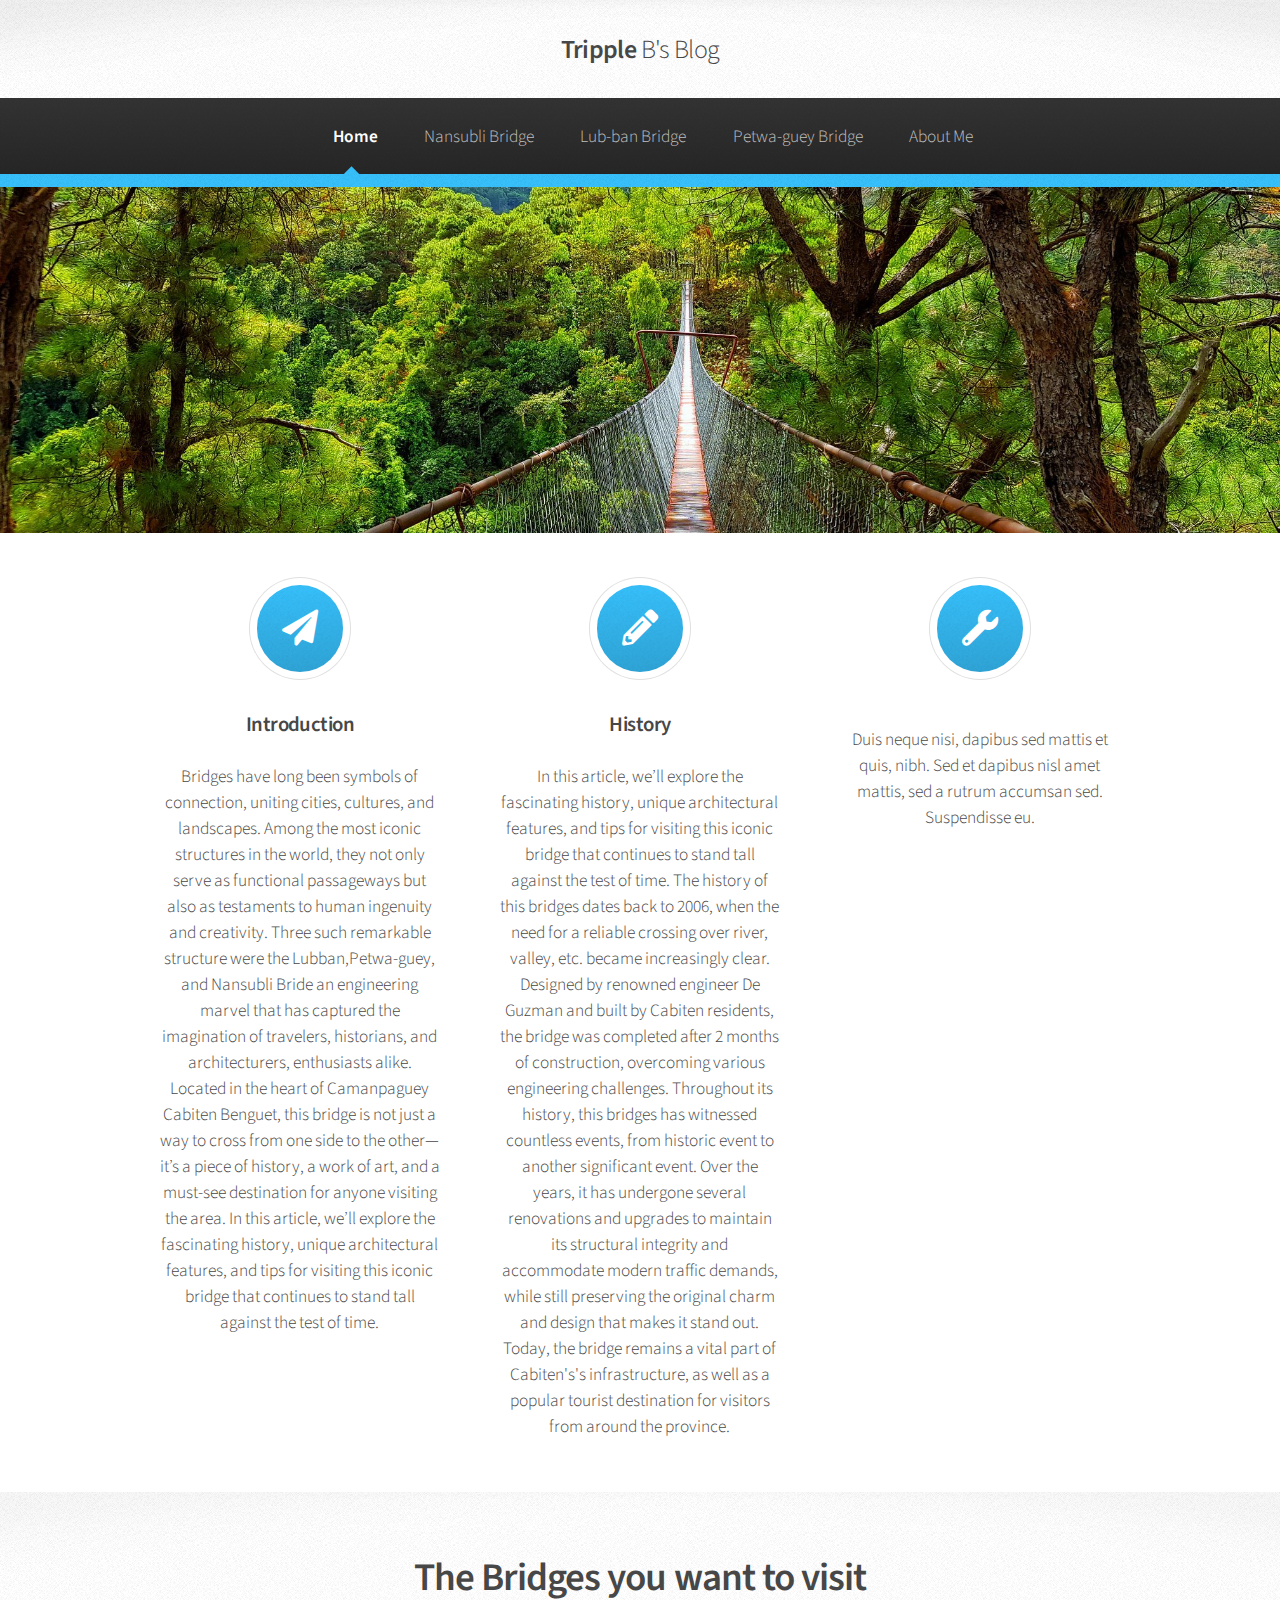
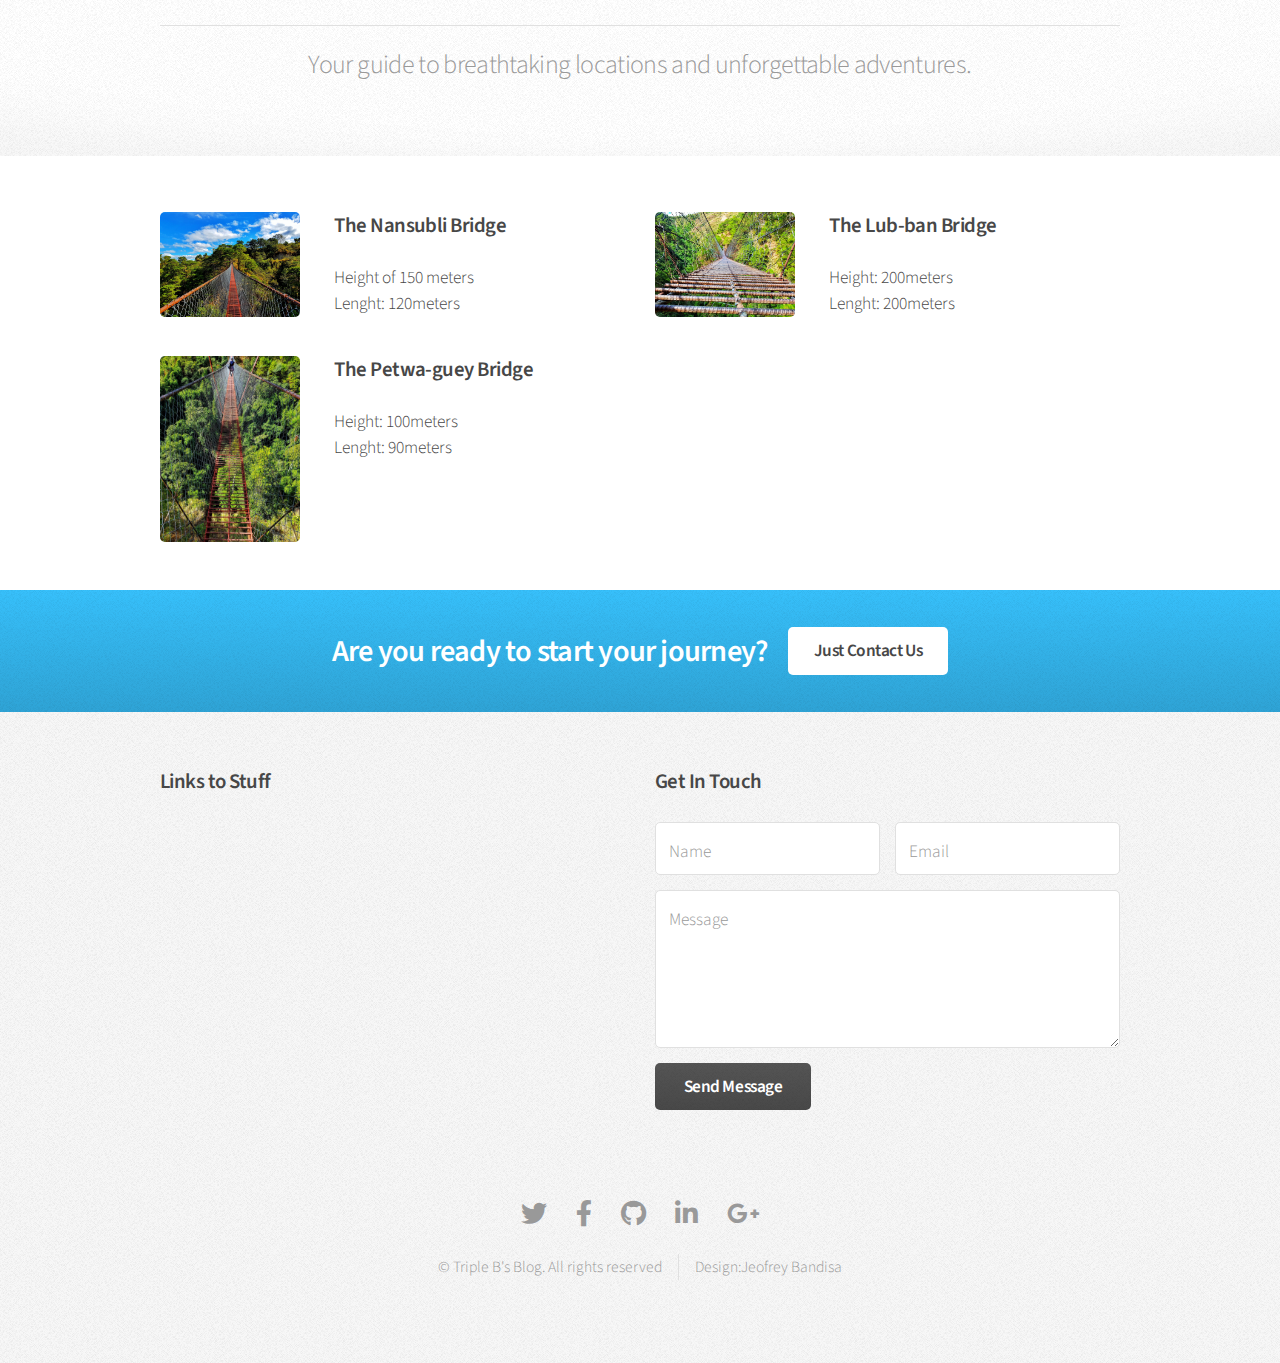
==== index.html @ b0887f1e "Add files via upload" ====
<!DOCTYPE HTML>
<!--
	Arcana by HTML5 UP
	html5up.net | @ajlkn
	Free for personal and commercial use under the CCA 3.0 license (html5up.net/license)
-->
<html>
	<head>
		<title>tripple b's blog</title>
		<meta charset="utf-8" />
		<meta name="viewport" content="width=device-width, initial-scale=1, user-scalable=no" />
		<link rel="stylesheet" href="assets/css/main.css" />
	</head>
	<body class="is-preload">
		<div id="page-wrapper">

			<!-- Header -->
				<div id="header">

					<!-- Logo -->
						<h1><a href="index.html" id="logo">Tripple <em>B's Blog</em></a></h1>

					<!-- Nav -->
						<nav id="nav">
							<ul>
								<li class="current"><a href="index.html">Home</a></li>
								<li><a href="left-sidebar.html">Nansubli Bridge</a></li>
								<li><a href="right-sidebar.html">Lub-ban Bridge</a></li>
								<li><a href="two-sidebar.html">Petwa-guey Bridge</a></li>
								<li><a href="no-sidebar.html">About Me</a></li>
							</ul>
						</nav>

				</div>

			<!-- Banner -->
				<section id="banner">
			
				</section>

			<!-- Highlights -->
				<section class="wrapper style1">
					<div class="container">
						<div class="row gtr-200">
							<section class="col-4 col-12-narrower">
								<div class="box highlight">
									<i class="icon solid major fa-paper-plane"></i>
									<h3>Introduction</h3>
									<p>Bridges have long been symbols of connection, uniting cities, cultures, and landscapes. Among the
										most iconic structures in the world, they not only serve as functional passageways but also as
										testaments to human ingenuity and creativity. Three such remarkable structure were the Lubban,Petwa-guey, and Nansubli Bride
										an engineering marvel that has captured the imagination of travelers, historians, and architecturers,
										enthusiasts alike. Located in the heart of Camanpaguey Cabiten Benguet, this bridge is not just a way to cross from one
										side to the other—it’s a piece of history, a work of art, and a must-see destination for anyone visiting
										the area. In this article, we’ll explore the fascinating history, unique architectural features, and tips for
										visiting this iconic bridge that continues to stand tall against the test of time.
									</p>
								</div>
							</section>
							<section class="col-4 col-12-narrower">
								<div class="box highlight">
									<i class="icon solid major fa-pencil-alt"></i>
									<h3>History</h3>
									<p>In this article, we’ll explore the fascinating history, unique architectural features, and tips for
										visiting this iconic bridge that continues to stand tall against the test of time.
										The history of this bridges dates back to 2006, when the need for a reliable crossing over
										river, valley, etc. became increasingly clear. Designed by renowned engineer De Guzman and built by
										Cabiten residents, the bridge was completed after 2 months of construction,
										overcoming various engineering challenges. 
										Throughout its history, this bridges  has witnessed countless events, from historic event to
										another significant event. Over the years, it has undergone several renovations and upgrades to
										maintain its structural integrity and accommodate modern traffic demands, while still preserving the
										original charm and design that makes it stand out. Today, the bridge remains a vital part of
										Cabiten's's infrastructure, as well as a popular tourist destination for visitors from around the province.
									</p>
								</div>
							</section>
							<section class="col-4 col-12-narrower">
								<div class="box highlight">
									<i class="icon solid major fa-wrench"></i>
									<h3></h3>
									<p>Duis neque nisi, dapibus sed mattis et quis, nibh. Sed et dapibus nisl amet mattis, sed a rutrum accumsan sed. Suspendisse eu.</p>
								</div>
							</section>
						</div>
					</div>
				</section>

			<!-- Gigantic Heading -->
				<section class="wrapper style2">
					<div class="container">
						<header class="major">
							<h2>The Bridges you want to visit</h2>
							<p>Your guide to breathtaking locations and unforgettable adventures.</p>
						</header>
					</div>
				</section>

			<!-- Posts -->
				<section class="wrapper style1">
					<div class="container">
						<div class="row">
							<section class="col-6 col-12-narrower">
								<div class="box post">
									<a href="left-sidebar.html" class="image left"><img src="images/coverphoto.jpg" alt="" /></a>
									<div class="inner">
										<h3>The Nansubli Bridge</h3>
										<p>Height of 150 meters<br>
										Lenght: 120meters</p>
									</div>
								</div>
							</section>
							<section class="col-6 col-12-narrower">
								<div class="box post">
									<a href="right-sidebar.html" class="image left"><img src="images/lubban-bridge.jpg" alt="" /></a>
									<div class="inner">
										<h3>The Lub-ban Bridge</h3>
										<p>Height: 200meters<br>
										Lenght: 200meters</p>
									</div>
								</div>
							</section>
						</div>
						<div class="row">
							<section class="col-6 col-12-narrower">
								<div class="box post">
									<a href="two-sidebar.html" class="image left"><img src="images/petwagey1.jpg" alt="" /></a>
									<div class="inner">
										<h3>The Petwa-guey Bridge</h3>
										<p>Height: 100meters<br>
										Lenght: 90meters</p>
									</div>
								</div>
							</section>
						</div>
					</div>
				</section>

			<!-- CTA -->
				<section id="cta" class="wrapper style3">
					<div class="container">
						<header>
							<h2>Are you ready to start your journey?</h2>
							<a href="#message" class="button">Just Contact Us</a>
						</header>
					</div>
				</section>

			<!-- Footer -->
				<div id="footer">
					<div class="container">
						<div class="row">
							<section class="col-3 col-6-narrower col-12-mobilep">
								<h3>Links to Stuff</h3>
								<ul class="links">
									<li><iframe width="560" height="315" src="https://www.youtube.com/embed/Fdois1EcvP8?s
										i=Bf1uiZ1-pl26dNOn" title="YouTube video player" frameborder="0" allow="accelerom
										eter; autoplay; clipboard-write; encrypted-media; gyroscope; picture-in-picture; 
										web-share" referrerpolicy="strict-origin-when-cross-origin" allowfullscreen></iframe></li>
								</ul>
							</section>
							<section class="col-3 col-6-narrower col-12-mobilep">
								

							</section>
							<section class="col-6 col-12-narrower">
								<h3>Get In Touch</h3>
								<form>
									<div class="row gtr-50">
										<div class="col-6 col-12-mobilep">
											<input type="text" name="name" id="name" placeholder="Name" />
										</div>
										<div class="col-6 col-12-mobilep">
											<input type="email" name="email" id="email" placeholder="Email" />
										</div>
										<div class="col-12">
											<textarea name="message" id="message" placeholder="Message" rows="5"></textarea>
										</div>
										<div class="col-12">
											<ul class="actions">
												<li><input type="submit" class="button alt" value="Send Message" /></li>
											</ul>
										</div>
									</div>
								</form>
							</section>
						</div>
					</div>

					<!-- Icons -->
						<ul class="icons">
							<li><a href="#" class="icon brands fa-twitter"><span class="label">Twitter</span></a></li>
							<li><a href="#" class="icon brands fa-facebook-f"><span class="label">Facebook</span></a></li>
							<li><a href="#" class="icon brands fa-github"><span class="label">GitHub</span></a></li>
							<li><a href="#" class="icon brands fa-linkedin-in"><span class="label">LinkedIn</span></a></li>
							<li><a href="#" class="icon brands fa-google-plus-g"><span class="label">Google+</span></a></li>
						</ul>

					<!-- Copyright -->
						<div class="copyright">
							<ul class="menu">
								<li>&copy; Triple B's Blog. All rights reserved</li><li>Design:Jeofrey Bandisa</a></li>
							</ul>
						</div>

				</div>

		</div>
	</body>
</html>
---- assets/css/main.css ----
@import url("fontawesome-all.min.css");
@import url("https://fonts.googleapis.com/css?family=Source+Sans+Pro:300,300italic,600,600italic");

/*
	Arcana by HTML5 UP
	html5up.net | @ajlkn
	Free for personal and commercial use under the CCA 3.0 license (html5up.net/license)
*/

html, body, div, span, applet, object,
iframe, h1, h2, h3, h4, h5, h6, p, blockquote,
pre, a, abbr, acronym, address, big, cite,
code, del, dfn, em, img, ins, kbd, q, s, samp,
small, strike, strong, sub, sup, tt, var, b,
u, i, center, dl, dt, dd, ol, ul, li, fieldset,
form, label, legend, table, caption, tbody,
tfoot, thead, tr, th, td, article, aside,
canvas, details, embed, figure, figcaption,
footer, header, hgroup, menu, nav, output, ruby,
section, summary, time, mark, audio, video {
	margin: 0;
	padding: 0;
	border: 0;
	font-size: 100%;
	font: inherit;
	vertical-align: baseline;}

article, aside, details, figcaption, figure,
footer, header, hgroup, menu, nav, section {
	display: block;}

body {
	line-height: 1;
}

ol, ul {
	list-style: none;
}

blockquote, q {
	quotes: none;
}

	blockquote:before, blockquote:after, q:before, q:after {
		content: '';
		content: none;
	}

table {
	border-collapse: collapse;
	border-spacing: 0;
}

body {
	-webkit-text-size-adjust: none;
}

mark {
	background-color: transparent;
	color: inherit;
}

input::-moz-focus-inner {
	border: 0;
	padding: 0;
}

input, select, textarea {
	-moz-appearance: none;
	-webkit-appearance: none;
	-ms-appearance: none;
	appearance: none;
}

/* Basic */

	html {
		box-sizing: border-box;
	}

	*, *:before, *:after {
		box-sizing: inherit;
	}

	body {
		background: #f7f7f7 url("images/bg01.png");
	}

		body.is-preload *, body.is-preload *:before, body.is-preload *:after {
			-moz-animation: none !important;
			-webkit-animation: none !important;
			-ms-animation: none !important;
			animation: none !important;
			-moz-transition: none !important;
			-webkit-transition: none !important;
			-ms-transition: none !important;
			transition: none !important;
		}

	body, input, select, textarea {
		color: #474747;
		font-family: 'Source Sans Pro', sans-serif;
		font-size: 16pt;
		font-weight: 300;
		line-height: 1.65em;
	}

	a {
		-moz-transition: color 0.2s ease-in-out, border-color 0.2s ease-in-out, opacity 0.2s ease-in-out;
		-webkit-transition: color 0.2s ease-in-out, border-color 0.2s ease-in-out, opacity 0.2s ease-in-out;
		-ms-transition: color 0.2s ease-in-out, border-color 0.2s ease-in-out, opacity 0.2s ease-in-out;
		transition: color 0.2s ease-in-out, border-color 0.2s ease-in-out, opacity 0.2s ease-in-out;
		color: #37c0fb;
		text-decoration: none;
		border-bottom: dotted 1px;
	}

		a:hover {
			color: #37c0fb;
			border-bottom-color: transparent;
		}

	strong, b {
		font-weight: 600;
	}

	em, i {
		font-style: italic;
	}

	p, ul, ol, dl, table, blockquote {
		margin: 0 0 2em 0;
	}

	h1, h2, h3, h4, h5, h6 {
		color: inherit;
		font-weight: 600;
		line-height: 1.75em;
		margin-bottom: 1em;
	}

		h1 a, h2 a, h3 a, h4 a, h5 a, h6 a {
			color: inherit;
			text-decoration: none;
		}

		h1 em, h2 em, h3 em, h4 em, h5 em, h6 em {
			font-style: normal;
			font-weight: 300;
		}

	h2 {
		font-size: 1.75em;
		letter-spacing: -0.025em;
	}

	h3 {
		font-size: 1.2em;
		letter-spacing: -0.025em;
	}

	sub {
		font-size: 0.8em;
		position: relative;
		top: 0.5em;
	}

	sup {
		font-size: 0.8em;
		position: relative;
		top: -0.5em;
	}

	hr {
		border-top: solid 1px #e0e0e0;
		border: 0;
		margin-bottom: 1.5em;
	}

	blockquote {
		border-left: solid 0.5em #e0e0e0;
		font-style: italic;
		padding: 1em 0 1em 2em;
	}

/* Container */

	.container {
		margin: 0 auto;
		max-width: 100%;
		width: 1400px;
	}

		@media screen and (max-width: 1680px) {

			.container {
				width: 1200px;
			}

		}

		@media screen and (max-width: 1280px) {

			.container {
				width: 960px;
			}

		}

		@media screen and (max-width: 980px) {

			.container {
				width: 95%;
			}

		}

		@media screen and (max-width: 840px) {

			.container {
				width: 95%;
			}

		}

		@media screen and (max-width: 736px) {

			.container {
				width: 90%;
			}

		}

		@media screen and (max-width: 480px) {

			.container {
				width: 100%;
			}

		}

/* Row */

	.row {
		display: flex;
		flex-wrap: wrap;
		box-sizing: border-box;
		align-items: stretch;
	}

		.row > * {
			box-sizing: border-box;
		}

		.row.gtr-uniform > * > :last-child {
			margin-bottom: 0;
		}

		.row.aln-left {
			justify-content: flex-start;
		}

		.row.aln-center {
			justify-content: center;
		}

		.row.aln-right {
			justify-content: flex-end;
		}

		.row.aln-top {
			align-items: flex-start;
		}

		.row.aln-middle {
			align-items: center;
		}

		.row.aln-bottom {
			align-items: flex-end;
		}

		.row > .imp {
			order: -1;
		}

		.row > .col-1 {
			width: 8.33333%;
		}

		.row > .off-1 {
			margin-left: 8.33333%;
		}

		.row > .col-2 {
			width: 16.66667%;
		}

		.row > .off-2 {
			margin-left: 16.66667%;
		}

		.row > .col-3 {
			width: 25%;
		}

		.row > .off-3 {
			margin-left: 25%;
		}

		.row > .col-4 {
			width: 33.33333%;
		}

		.row > .off-4 {
			margin-left: 33.33333%;
		}

		.row > .col-5 {
			width: 41.66667%;
		}

		.row > .off-5 {
			margin-left: 41.66667%;
		}

		.row > .col-6 {
			width: 50%;
		}

		.row > .off-6 {
			margin-left: 50%;
		}

		.row > .col-7 {
			width: 58.33333%;
		}

		.row > .off-7 {
			margin-left: 58.33333%;
		}

		.row > .col-8 {
			width: 66.66667%;
		}

		.row > .off-8 {
			margin-left: 66.66667%;
		}

		.row > .col-9 {
			width: 75%;
		}

		.row > .off-9 {
			margin-left: 75%;
		}

		.row > .col-10 {
			width: 83.33333%;
		}

		.row > .off-10 {
			margin-left: 83.33333%;
		}

		.row > .col-11 {
			width: 91.66667%;
		}

		.row > .off-11 {
			margin-left: 91.66667%;
		}

		.row > .col-12 {
			width: 100%;
		}

		.row > .off-12 {
			margin-left: 100%;
		}

		.row.gtr-0 {
			margin-top: 0px;
			margin-left: 0px;
		}

			.row.gtr-0 > * {
				padding: 0px 0 0 0px;
			}

			.row.gtr-0.gtr-uniform {
				margin-top: 0px;
			}

				.row.gtr-0.gtr-uniform > * {
					padding-top: 0px;
				}

		.row.gtr-25 {
			margin-top: -12.5px;
			margin-left: -12.5px;
		}

			.row.gtr-25 > * {
				padding: 12.5px 0 0 12.5px;
			}

			.row.gtr-25.gtr-uniform {
				margin-top: -12.5px;
			}

				.row.gtr-25.gtr-uniform > * {
					padding-top: 12.5px;
				}

		.row.gtr-50 {
			margin-top: -25px;
			margin-left: -25px;
		}

			.row.gtr-50 > * {
				padding: 25px 0 0 25px;
			}

			.row.gtr-50.gtr-uniform {
				margin-top: -25px;
			}

				.row.gtr-50.gtr-uniform > * {
					padding-top: 25px;
				}

		.row {
			margin-top: -50px;
			margin-left: -50px;
		}

			.row > * {
				padding: 50px 0 0 50px;
			}

			.row.gtr-uniform {
				margin-top: -50px;
			}

				.row.gtr-uniform > * {
					padding-top: 50px;
				}

		.row.gtr-150 {
			margin-top: -75px;
			margin-left: -75px;
		}

			.row.gtr-150 > * {
				padding: 75px 0 0 75px;
			}

			.row.gtr-150.gtr-uniform {
				margin-top: -75px;
			}

				.row.gtr-150.gtr-uniform > * {
					padding-top: 75px;
				}

		.row.gtr-200 {
			margin-top: -100px;
			margin-left: -100px;
		}

			.row.gtr-200 > * {
				padding: 100px 0 0 100px;
			}

			.row.gtr-200.gtr-uniform {
				margin-top: -100px;
			}

				.row.gtr-200.gtr-uniform > * {
					padding-top: 100px;
				}

		@media screen and (max-width: 1680px) {

			.row {
				display: flex;
				flex-wrap: wrap;
				box-sizing: border-box;
				align-items: stretch;
			}

				.row > * {
					box-sizing: border-box;
				}

				.row.gtr-uniform > * > :last-child {
					margin-bottom: 0;
				}

				.row.aln-left {
					justify-content: flex-start;
				}

				.row.aln-center {
					justify-content: center;
				}

				.row.aln-right {
					justify-content: flex-end;
				}

				.row.aln-top {
					align-items: flex-start;
				}

				.row.aln-middle {
					align-items: center;
				}

				.row.aln-bottom {
					align-items: flex-end;
				}

				.row > .imp-wide {
					order: -1;
				}

				.row > .col-1-wide {
					width: 8.33333%;
				}

				.row > .off-1-wide {
					margin-left: 8.33333%;
				}

				.row > .col-2-wide {
					width: 16.66667%;
				}

				.row > .off-2-wide {
					margin-left: 16.66667%;
				}

				.row > .col-3-wide {
					width: 25%;
				}

				.row > .off-3-wide {
					margin-left: 25%;
				}

				.row > .col-4-wide {
					width: 33.33333%;
				}

				.row > .off-4-wide {
					margin-left: 33.33333%;
				}

				.row > .col-5-wide {
					width: 41.66667%;
				}

				.row > .off-5-wide {
					margin-left: 41.66667%;
				}

				.row > .col-6-wide {
					width: 50%;
				}

				.row > .off-6-wide {
					margin-left: 50%;
				}

				.row > .col-7-wide {
					width: 58.33333%;
				}

				.row > .off-7-wide {
					margin-left: 58.33333%;
				}

				.row > .col-8-wide {
					width: 66.66667%;
				}

				.row > .off-8-wide {
					margin-left: 66.66667%;
				}

				.row > .col-9-wide {
					width: 75%;
				}

				.row > .off-9-wide {
					margin-left: 75%;
				}

				.row > .col-10-wide {
					width: 83.33333%;
				}

				.row > .off-10-wide {
					margin-left: 83.33333%;
				}

				.row > .col-11-wide {
					width: 91.66667%;
				}

				.row > .off-11-wide {
					margin-left: 91.66667%;
				}

				.row > .col-12-wide {
					width: 100%;
				}

				.row > .off-12-wide {
					margin-left: 100%;
				}

				.row.gtr-0 {
					margin-top: 0px;
					margin-left: 0px;
				}

					.row.gtr-0 > * {
						padding: 0px 0 0 0px;
					}

					.row.gtr-0.gtr-uniform {
						margin-top: 0px;
					}

						.row.gtr-0.gtr-uniform > * {
							padding-top: 0px;
						}

				.row.gtr-25 {
					margin-top: -10px;
					margin-left: -10px;
				}

					.row.gtr-25 > * {
						padding: 10px 0 0 10px;
					}

					.row.gtr-25.gtr-uniform {
						margin-top: -10px;
					}

						.row.gtr-25.gtr-uniform > * {
							padding-top: 10px;
						}

				.row.gtr-50 {
					margin-top: -20px;
					margin-left: -20px;
				}

					.row.gtr-50 > * {
						padding: 20px 0 0 20px;
					}

					.row.gtr-50.gtr-uniform {
						margin-top: -20px;
					}

						.row.gtr-50.gtr-uniform > * {
							padding-top: 20px;
						}

				.row {
					margin-top: -40px;
					margin-left: -40px;
				}

					.row > * {
						padding: 40px 0 0 40px;
					}

					.row.gtr-uniform {
						margin-top: -40px;
					}

						.row.gtr-uniform > * {
							padding-top: 40px;
						}

				.row.gtr-150 {
					margin-top: -60px;
					margin-left: -60px;
				}

					.row.gtr-150 > * {
						padding: 60px 0 0 60px;
					}

					.row.gtr-150.gtr-uniform {
						margin-top: -60px;
					}

						.row.gtr-150.gtr-uniform > * {
							padding-top: 60px;
						}

				.row.gtr-200 {
					margin-top: -80px;
					margin-left: -80px;
				}

					.row.gtr-200 > * {
						padding: 80px 0 0 80px;
					}

					.row.gtr-200.gtr-uniform {
						margin-top: -80px;
					}

						.row.gtr-200.gtr-uniform > * {
							padding-top: 80px;
						}

		}

		@media screen and (max-width: 1280px) {

			.row {
				display: flex;
				flex-wrap: wrap;
				box-sizing: border-box;
				align-items: stretch;
			}

				.row > * {
					box-sizing: border-box;
				}

				.row.gtr-uniform > * > :last-child {
					margin-bottom: 0;
				}

				.row.aln-left {
					justify-content: flex-start;
				}

				.row.aln-center {
					justify-content: center;
				}

				.row.aln-right {
					justify-content: flex-end;
				}

				.row.aln-top {
					align-items: flex-start;
				}

				.row.aln-middle {
					align-items: center;
				}

				.row.aln-bottom {
					align-items: flex-end;
				}

				.row > .imp-normal {
					order: -1;
				}

				.row > .col-1-normal {
					width: 8.33333%;
				}

				.row > .off-1-normal {
					margin-left: 8.33333%;
				}

				.row > .col-2-normal {
					width: 16.66667%;
				}

				.row > .off-2-normal {
					margin-left: 16.66667%;
				}

				.row > .col-3-normal {
					width: 25%;
				}

				.row > .off-3-normal {
					margin-left: 25%;
				}

				.row > .col-4-normal {
					width: 33.33333%;
				}

				.row > .off-4-normal {
					margin-left: 33.33333%;
				}

				.row > .col-5-normal {
					width: 41.66667%;
				}

				.row > .off-5-normal {
					margin-left: 41.66667%;
				}

				.row > .col-6-normal {
					width: 50%;
				}

				.row > .off-6-normal {
					margin-left: 50%;
				}

				.row > .col-7-normal {
					width: 58.33333%;
				}

				.row > .off-7-normal {
					margin-left: 58.33333%;
				}

				.row > .col-8-normal {
					width: 66.66667%;
				}

				.row > .off-8-normal {
					margin-left: 66.66667%;
				}

				.row > .col-9-normal {
					width: 75%;
				}

				.row > .off-9-normal {
					margin-left: 75%;
				}

				.row > .col-10-normal {
					width: 83.33333%;
				}

				.row > .off-10-normal {
					margin-left: 83.33333%;
				}

				.row > .col-11-normal {
					width: 91.66667%;
				}

				.row > .off-11-normal {
					margin-left: 91.66667%;
				}

				.row > .col-12-normal {
					width: 100%;
				}

				.row > .off-12-normal {
					margin-left: 100%;
				}

				.row.gtr-0 {
					margin-top: 0px;
					margin-left: 0px;
				}

					.row.gtr-0 > * {
						padding: 0px 0 0 0px;
					}

					.row.gtr-0.gtr-uniform {
						margin-top: 0px;
					}

						.row.gtr-0.gtr-uniform > * {
							padding-top: 0px;
						}

				.row.gtr-25 {
					margin-top: -7.5px;
					margin-left: -7.5px;
				}

					.row.gtr-25 > * {
						padding: 7.5px 0 0 7.5px;
					}

					.row.gtr-25.gtr-uniform {
						margin-top: -7.5px;
					}

						.row.gtr-25.gtr-uniform > * {
							padding-top: 7.5px;
						}

				.row.gtr-50 {
					margin-top: -15px;
					margin-left: -15px;
				}

					.row.gtr-50 > * {
						padding: 15px 0 0 15px;
					}

					.row.gtr-50.gtr-uniform {
						margin-top: -15px;
					}

						.row.gtr-50.gtr-uniform > * {
							padding-top: 15px;
						}

				.row {
					margin-top: -30px;
					margin-left: -30px;
				}

					.row > * {
						padding: 30px 0 0 30px;
					}

					.row.gtr-uniform {
						margin-top: -30px;
					}

						.row.gtr-uniform > * {
							padding-top: 30px;
						}

				.row.gtr-150 {
					margin-top: -45px;
					margin-left: -45px;
				}

					.row.gtr-150 > * {
						padding: 45px 0 0 45px;
					}

					.row.gtr-150.gtr-uniform {
						margin-top: -45px;
					}

						.row.gtr-150.gtr-uniform > * {
							padding-top: 45px;
						}

				.row.gtr-200 {
					margin-top: -60px;
					margin-left: -60px;
				}

					.row.gtr-200 > * {
						padding: 60px 0 0 60px;
					}

					.row.gtr-200.gtr-uniform {
						margin-top: -60px;
					}

						.row.gtr-200.gtr-uniform > * {
							padding-top: 60px;
						}

		}

		@media screen and (max-width: 980px) {

			.row {
				display: flex;
				flex-wrap: wrap;
				box-sizing: border-box;
				align-items: stretch;
			}

				.row > * {
					box-sizing: border-box;
				}

				.row.gtr-uniform > * > :last-child {
					margin-bottom: 0;
				}

				.row.aln-left {
					justify-content: flex-start;
				}

				.row.aln-center {
					justify-content: center;
				}

				.row.aln-right {
					justify-content: flex-end;
				}

				.row.aln-top {
					align-items: flex-start;
				}

				.row.aln-middle {
					align-items: center;
				}

				.row.aln-bottom {
					align-items: flex-end;
				}

				.row > .imp-narrow {
					order: -1;
				}

				.row > .col-1-narrow {
					width: 8.33333%;
				}

				.row > .off-1-narrow {
					margin-left: 8.33333%;
				}

				.row > .col-2-narrow {
					width: 16.66667%;
				}

				.row > .off-2-narrow {
					margin-left: 16.66667%;
				}

				.row > .col-3-narrow {
					width: 25%;
				}

				.row > .off-3-narrow {
					margin-left: 25%;
				}

				.row > .col-4-narrow {
					width: 33.33333%;
				}

				.row > .off-4-narrow {
					margin-left: 33.33333%;
				}

				.row > .col-5-narrow {
					width: 41.66667%;
				}

				.row > .off-5-narrow {
					margin-left: 41.66667%;
				}

				.row > .col-6-narrow {
					width: 50%;
				}

				.row > .off-6-narrow {
					margin-left: 50%;
				}

				.row > .col-7-narrow {
					width: 58.33333%;
				}

				.row > .off-7-narrow {
					margin-left: 58.33333%;
				}

				.row > .col-8-narrow {
					width: 66.66667%;
				}

				.row > .off-8-narrow {
					margin-left: 66.66667%;
				}

				.row > .col-9-narrow {
					width: 75%;
				}

				.row > .off-9-narrow {
					margin-left: 75%;
				}

				.row > .col-10-narrow {
					width: 83.33333%;
				}

				.row > .off-10-narrow {
					margin-left: 83.33333%;
				}

				.row > .col-11-narrow {
					width: 91.66667%;
				}

				.row > .off-11-narrow {
					margin-left: 91.66667%;
				}

				.row > .col-12-narrow {
					width: 100%;
				}

				.row > .off-12-narrow {
					margin-left: 100%;
				}

				.row.gtr-0 {
					margin-top: 0px;
					margin-left: 0px;
				}

					.row.gtr-0 > * {
						padding: 0px 0 0 0px;
					}

					.row.gtr-0.gtr-uniform {
						margin-top: 0px;
					}

						.row.gtr-0.gtr-uniform > * {
							padding-top: 0px;
						}

				.row.gtr-25 {
					margin-top: -7.5px;
					margin-left: -7.5px;
				}

					.row.gtr-25 > * {
						padding: 7.5px 0 0 7.5px;
					}

					.row.gtr-25.gtr-uniform {
						margin-top: -7.5px;
					}

						.row.gtr-25.gtr-uniform > * {
							padding-top: 7.5px;
						}

				.row.gtr-50 {
					margin-top: -15px;
					margin-left: -15px;
				}

					.row.gtr-50 > * {
						padding: 15px 0 0 15px;
					}

					.row.gtr-50.gtr-uniform {
						margin-top: -15px;
					}

						.row.gtr-50.gtr-uniform > * {
							padding-top: 15px;
						}

				.row {
					margin-top: -30px;
					margin-left: -30px;
				}

					.row > * {
						padding: 30px 0 0 30px;
					}

					.row.gtr-uniform {
						margin-top: -30px;
					}

						.row.gtr-uniform > * {
							padding-top: 30px;
						}

				.row.gtr-150 {
					margin-top: -45px;
					margin-left: -45px;
				}

					.row.gtr-150 > * {
						padding: 45px 0 0 45px;
					}

					.row.gtr-150.gtr-uniform {
						margin-top: -45px;
					}

						.row.gtr-150.gtr-uniform > * {
							padding-top: 45px;
						}

				.row.gtr-200 {
					margin-top: -60px;
					margin-left: -60px;
				}

					.row.gtr-200 > * {
						padding: 60px 0 0 60px;
					}

					.row.gtr-200.gtr-uniform {
						margin-top: -60px;
					}

						.row.gtr-200.gtr-uniform > * {
							padding-top: 60px;
						}

		}

		@media screen and (max-width: 840px) {

			.row {
				display: flex;
				flex-wrap: wrap;
				box-sizing: border-box;
				align-items: stretch;
			}

				.row > * {
					box-sizing: border-box;
				}

				.row.gtr-uniform > * > :last-child {
					margin-bottom: 0;
				}

				.row.aln-left {
					justify-content: flex-start;
				}

				.row.aln-center {
					justify-content: center;
				}

				.row.aln-right {
					justify-content: flex-end;
				}

				.row.aln-top {
					align-items: flex-start;
				}

				.row.aln-middle {
					align-items: center;
				}

				.row.aln-bottom {
					align-items: flex-end;
				}

				.row > .imp-narrower {
					order: -1;
				}

				.row > .col-1-narrower {
					width: 8.33333%;
				}

				.row > .off-1-narrower {
					margin-left: 8.33333%;
				}

				.row > .col-2-narrower {
					width: 16.66667%;
				}

				.row > .off-2-narrower {
					margin-left: 16.66667%;
				}

				.row > .col-3-narrower {
					width: 25%;
				}

				.row > .off-3-narrower {
					margin-left: 25%;
				}

				.row > .col-4-narrower {
					width: 33.33333%;
				}

				.row > .off-4-narrower {
					margin-left: 33.33333%;
				}

				.row > .col-5-narrower {
					width: 41.66667%;
				}

				.row > .off-5-narrower {
					margin-left: 41.66667%;
				}

				.row > .col-6-narrower {
					width: 50%;
				}

				.row > .off-6-narrower {
					margin-left: 50%;
				}

				.row > .col-7-narrower {
					width: 58.33333%;
				}

				.row > .off-7-narrower {
					margin-left: 58.33333%;
				}

				.row > .col-8-narrower {
					width: 66.66667%;
				}

				.row > .off-8-narrower {
					margin-left: 66.66667%;
				}

				.row > .col-9-narrower {
					width: 75%;
				}

				.row > .off-9-narrower {
					margin-left: 75%;
				}

				.row > .col-10-narrower {
					width: 83.33333%;
				}

				.row > .off-10-narrower {
					margin-left: 83.33333%;
				}

				.row > .col-11-narrower {
					width: 91.66667%;
				}

				.row > .off-11-narrower {
					margin-left: 91.66667%;
				}

				.row > .col-12-narrower {
					width: 100%;
				}

				.row > .off-12-narrower {
					margin-left: 100%;
				}

				.row.gtr-0 {
					margin-top: 0px;
					margin-left: 0px;
				}

					.row.gtr-0 > * {
						padding: 0px 0 0 0px;
					}

					.row.gtr-0.gtr-uniform {
						margin-top: 0px;
					}

						.row.gtr-0.gtr-uniform > * {
							padding-top: 0px;
						}

				.row.gtr-25 {
					margin-top: -7.5px;
					margin-left: -7.5px;
				}

					.row.gtr-25 > * {
						padding: 7.5px 0 0 7.5px;
					}

					.row.gtr-25.gtr-uniform {
						margin-top: -7.5px;
					}

						.row.gtr-25.gtr-uniform > * {
							padding-top: 7.5px;
						}

				.row.gtr-50 {
					margin-top: -15px;
					margin-left: -15px;
				}

					.row.gtr-50 > * {
						padding: 15px 0 0 15px;
					}

					.row.gtr-50.gtr-uniform {
						margin-top: -15px;
					}

						.row.gtr-50.gtr-uniform > * {
							padding-top: 15px;
						}

				.row {
					margin-top: -30px;
					margin-left: -30px;
				}

					.row > * {
						padding: 30px 0 0 30px;
					}

					.row.gtr-uniform {
						margin-top: -30px;
					}

						.row.gtr-uniform > * {
							padding-top: 30px;
						}

				.row.gtr-150 {
					margin-top: -45px;
					margin-left: -45px;
				}

					.row.gtr-150 > * {
						padding: 45px 0 0 45px;
					}

					.row.gtr-150.gtr-uniform {
						margin-top: -45px;
					}

						.row.gtr-150.gtr-uniform > * {
							padding-top: 45px;
						}

				.row.gtr-200 {
					margin-top: -60px;
					margin-left: -60px;
				}

					.row.gtr-200 > * {
						padding: 60px 0 0 60px;
					}

					.row.gtr-200.gtr-uniform {
						margin-top: -60px;
					}

						.row.gtr-200.gtr-uniform > * {
							padding-top: 60px;
						}

		}

		@media screen and (max-width: 736px) {

			.row {
				display: flex;
				flex-wrap: wrap;
				box-sizing: border-box;
				align-items: stretch;
			}

				.row > * {
					box-sizing: border-box;
				}

				.row.gtr-uniform > * > :last-child {
					margin-bottom: 0;
				}

				.row.aln-left {
					justify-content: flex-start;
				}

				.row.aln-center {
					justify-content: center;
				}

				.row.aln-right {
					justify-content: flex-end;
				}

				.row.aln-top {
					align-items: flex-start;
				}

				.row.aln-middle {
					align-items: center;
				}

				.row.aln-bottom {
					align-items: flex-end;
				}

				.row > .imp-mobile {
					order: -1;
				}

				.row > .col-1-mobile {
					width: 8.33333%;
				}

				.row > .off-1-mobile {
					margin-left: 8.33333%;
				}

				.row > .col-2-mobile {
					width: 16.66667%;
				}

				.row > .off-2-mobile {
					margin-left: 16.66667%;
				}

				.row > .col-3-mobile {
					width: 25%;
				}

				.row > .off-3-mobile {
					margin-left: 25%;
				}

				.row > .col-4-mobile {
					width: 33.33333%;
				}

				.row > .off-4-mobile {
					margin-left: 33.33333%;
				}

				.row > .col-5-mobile {
					width: 41.66667%;
				}

				.row > .off-5-mobile {
					margin-left: 41.66667%;
				}

				.row > .col-6-mobile {
					width: 50%;
				}

				.row > .off-6-mobile {
					margin-left: 50%;
				}

				.row > .col-7-mobile {
					width: 58.33333%;
				}

				.row > .off-7-mobile {
					margin-left: 58.33333%;
				}

				.row > .col-8-mobile {
					width: 66.66667%;
				}

				.row > .off-8-mobile {
					margin-left: 66.66667%;
				}

				.row > .col-9-mobile {
					width: 75%;
				}

				.row > .off-9-mobile {
					margin-left: 75%;
				}

				.row > .col-10-mobile {
					width: 83.33333%;
				}

				.row > .off-10-mobile {
					margin-left: 83.33333%;
				}

				.row > .col-11-mobile {
					width: 91.66667%;
				}

				.row > .off-11-mobile {
					margin-left: 91.66667%;
				}

				.row > .col-12-mobile {
					width: 100%;
				}

				.row > .off-12-mobile {
					margin-left: 100%;
				}

				.row.gtr-0 {
					margin-top: 0px;
					margin-left: 0px;
				}

					.row.gtr-0 > * {
						padding: 0px 0 0 0px;
					}

					.row.gtr-0.gtr-uniform {
						margin-top: 0px;
					}

						.row.gtr-0.gtr-uniform > * {
							padding-top: 0px;
						}

				.row.gtr-25 {
					margin-top: -5px;
					margin-left: -5px;
				}

					.row.gtr-25 > * {
						padding: 5px 0 0 5px;
					}

					.row.gtr-25.gtr-uniform {
						margin-top: -5px;
					}

						.row.gtr-25.gtr-uniform > * {
							padding-top: 5px;
						}

				.row.gtr-50 {
					margin-top: -10px;
					margin-left: -10px;
				}

					.row.gtr-50 > * {
						padding: 10px 0 0 10px;
					}

					.row.gtr-50.gtr-uniform {
						margin-top: -10px;
					}

						.row.gtr-50.gtr-uniform > * {
							padding-top: 10px;
						}

				.row {
					margin-top: -20px;
					margin-left: -20px;
				}

					.row > * {
						padding: 20px 0 0 20px;
					}

					.row.gtr-uniform {
						margin-top: -20px;
					}

						.row.gtr-uniform > * {
							padding-top: 20px;
						}

				.row.gtr-150 {
					margin-top: -30px;
					margin-left: -30px;
				}

					.row.gtr-150 > * {
						padding: 30px 0 0 30px;
					}

					.row.gtr-150.gtr-uniform {
						margin-top: -30px;
					}

						.row.gtr-150.gtr-uniform > * {
							padding-top: 30px;
						}

				.row.gtr-200 {
					margin-top: -40px;
					margin-left: -40px;
				}

					.row.gtr-200 > * {
						padding: 40px 0 0 40px;
					}

					.row.gtr-200.gtr-uniform {
						margin-top: -40px;
					}

						.row.gtr-200.gtr-uniform > * {
							padding-top: 40px;
						}

		}

		@media screen and (max-width: 480px) {

			.row {
				display: flex;
				flex-wrap: wrap;
				box-sizing: border-box;
				align-items: stretch;
			}

				.row > * {
					box-sizing: border-box;
				}

				.row.gtr-uniform > * > :last-child {
					margin-bottom: 0;
				}

				.row.aln-left {
					justify-content: flex-start;
				}

				.row.aln-center {
					justify-content: center;
				}

				.row.aln-right {
					justify-content: flex-end;
				}

				.row.aln-top {
					align-items: flex-start;
				}

				.row.aln-middle {
					align-items: center;
				}

				.row.aln-bottom {
					align-items: flex-end;
				}

				.row > .imp-mobilep {
					order: -1;
				}

				.row > .col-1-mobilep {
					width: 8.33333%;
				}

				.row > .off-1-mobilep {
					margin-left: 8.33333%;
				}

				.row > .col-2-mobilep {
					width: 16.66667%;
				}

				.row > .off-2-mobilep {
					margin-left: 16.66667%;
				}

				.row > .col-3-mobilep {
					width: 25%;
				}

				.row > .off-3-mobilep {
					margin-left: 25%;
				}

				.row > .col-4-mobilep {
					width: 33.33333%;
				}

				.row > .off-4-mobilep {
					margin-left: 33.33333%;
				}

				.row > .col-5-mobilep {
					width: 41.66667%;
				}

				.row > .off-5-mobilep {
					margin-left: 41.66667%;
				}

				.row > .col-6-mobilep {
					width: 50%;
				}

				.row > .off-6-mobilep {
					margin-left: 50%;
				}

				.row > .col-7-mobilep {
					width: 58.33333%;
				}

				.row > .off-7-mobilep {
					margin-left: 58.33333%;
				}

				.row > .col-8-mobilep {
					width: 66.66667%;
				}

				.row > .off-8-mobilep {
					margin-left: 66.66667%;
				}

				.row > .col-9-mobilep {
					width: 75%;
				}

				.row > .off-9-mobilep {
					margin-left: 75%;
				}

				.row > .col-10-mobilep {
					width: 83.33333%;
				}

				.row > .off-10-mobilep {
					margin-left: 83.33333%;
				}

				.row > .col-11-mobilep {
					width: 91.66667%;
				}

				.row > .off-11-mobilep {
					margin-left: 91.66667%;
				}

				.row > .col-12-mobilep {
					width: 100%;
				}

				.row > .off-12-mobilep {
					margin-left: 100%;
				}

				.row.gtr-0 {
					margin-top: 0px;
					margin-left: 0px;
				}

					.row.gtr-0 > * {
						padding: 0px 0 0 0px;
					}

					.row.gtr-0.gtr-uniform {
						margin-top: 0px;
					}

						.row.gtr-0.gtr-uniform > * {
							padding-top: 0px;
						}

				.row.gtr-25 {
					margin-top: -5px;
					margin-left: -5px;
				}

					.row.gtr-25 > * {
						padding: 5px 0 0 5px;
					}

					.row.gtr-25.gtr-uniform {
						margin-top: -5px;
					}

						.row.gtr-25.gtr-uniform > * {
							padding-top: 5px;
						}

				.row.gtr-50 {
					margin-top: -10px;
					margin-left: -10px;
				}

					.row.gtr-50 > * {
						padding: 10px 0 0 10px;
					}

					.row.gtr-50.gtr-uniform {
						margin-top: -10px;
					}

						.row.gtr-50.gtr-uniform > * {
							padding-top: 10px;
						}

				.row {
					margin-top: -20px;
					margin-left: -20px;
				}

					.row > * {
						padding: 20px 0 0 20px;
					}

					.row.gtr-uniform {
						margin-top: -20px;
					}

						.row.gtr-uniform > * {
							padding-top: 20px;
						}

				.row.gtr-150 {
					margin-top: -30px;
					margin-left: -30px;
				}

					.row.gtr-150 > * {
						padding: 30px 0 0 30px;
					}

					.row.gtr-150.gtr-uniform {
						margin-top: -30px;
					}

						.row.gtr-150.gtr-uniform > * {
							padding-top: 30px;
						}

				.row.gtr-200 {
					margin-top: -40px;
					margin-left: -40px;
				}

					.row.gtr-200 > * {
						padding: 40px 0 0 40px;
					}

					.row.gtr-200.gtr-uniform {
						margin-top: -40px;
					}

						.row.gtr-200.gtr-uniform > * {
							padding-top: 40px;
						}

		}

/* Section/Article */

	section.special, article.special {
		text-align: center;
	}

	header p {
		color: #999;
		font-size: 1.25em;
		position: relative;
		margin-top: -1.25em;
		margin-bottom: 2.25em;
	}

	header.major {
		text-align: center;
		margin: 0 0 2em 0;
	}

		header.major h2 {
			font-size: 2.25em;
		}

		header.major p {
			position: relative;
			border-top: solid 1px #e0e0e0;
			padding: 1em 0 0 0;
			margin: 0;
			top: -1em;
			font-size: 1.5em;
			letter-spacing: -0.025em;
		}

	footer {
		margin: 0 0 3em 0;
	}

		footer > :last-child {
			margin-bottom: 0;
		}

		footer.major {
			padding-top: 3em;
		}

/* Form */

	input[type="text"],
	input[type="password"],
	input[type="email"],
	textarea {
		-moz-appearance: none;
		-webkit-appearance: none;
		-ms-appearance: none;
		appearance: none;
		-moz-transition: border-color 0.2s ease-in-out;
		-webkit-transition: border-color 0.2s ease-in-out;
		-ms-transition: border-color 0.2s ease-in-out;
		transition: border-color 0.2s ease-in-out;
		background: #fff;
		border: solid 1px #e0e0e0;
		border-radius: 5px;
		color: inherit;
		display: block;
		outline: 0;
		padding: 0.75em;
		text-decoration: none;
		width: 100%;
	}

		input[type="text"]:focus,
		input[type="password"]:focus,
		input[type="email"]:focus,
		textarea:focus {
			border-color: #37c0fb;
		}

	input[type="text"],
	input[type="password"],
	input[type="email"] {
		line-height: 1em;
	}

	label {
		display: block;
		color: inherit;
		font-weight: 600;
		line-height: 1.75em;
		margin-bottom: 0.5em;
	}

	::-webkit-input-placeholder {
		color: #999;
		position: relative;
		top: 3px;
	}

	:-moz-placeholder {
		color: #999;
	}

	::-moz-placeholder {
		color: #999;
	}

	:-ms-input-placeholder {
		color: #999;
	}

/* Image */

	.image {
		border: 0;
		display: inline-block;
		position: relative;
		border-radius: 5px;
	}

		.image img {
			display: block;
			border-radius: 5px;
		}

		.image.left {
			display: block;
			float: left;
			margin: 0 2em 2em 0;
			position: relative;
			top: 0.25em;
		}

			.image.left img {
				display: block;
				width: 100%;
			}

		.image.fit {
			display: block;
		}

			.image.fit img {
				display: block;
				width: 100%;
			}

		.image.featured {
			display: block;
			margin: 0 0 2em 0;
		}

			.image.featured img {
				display: block;
				width: 40%;
				margin-left:30% ;
			}

/* Icon */

	.icon {
		text-decoration: none;
		position: relative;
		text-decoration: none;
	}

		.icon:before {
			-moz-osx-font-smoothing: grayscale;
			-webkit-font-smoothing: antialiased;
			display: inline-block;
			font-style: normal;
			font-variant: normal;
			text-rendering: auto;
			line-height: 1;
			text-transform: none !important;
			font-family: 'Font Awesome 5 Free';
			font-weight: 400;
		}

		.icon > .label {
			display: none;
		}

		.icon:before {
			line-height: inherit;
		}

		.icon.solid:before {
			font-weight: 900;
		}

		.icon.brands:before {
			font-family: 'Font Awesome 5 Brands';
		}

		.icon.major {
			text-align: center;
			cursor: default;
			background-color: #37c0fb;
			background-image: -moz-linear-gradient(top, rgba(0,0,0,0), rgba(0,0,0,0.15)), url("images/bg01.png");
			background-image: -webkit-linear-gradient(top, rgba(0,0,0,0), rgba(0,0,0,0.15)), url("images/bg01.png");
			background-image: -ms-linear-gradient(top, rgba(0,0,0,0), rgba(0,0,0,0.15)), url("images/bg01.png");
			background-image: linear-gradient(top, rgba(0,0,0,0), rgba(0,0,0,0.15)), url("images/bg01.png");
			color: #fff;
			border-radius: 100%;
			display: inline-block;
			width: 5em;
			height: 5em;
			line-height: 5em;
			box-shadow: 0 0 0 7px white, 0 0 0 8px #e0e0e0;
			margin: 0 0 2em 0;
		}

			.icon.major:before {
				font-size: 36px;
			}

/* Lists */

	ol {
		list-style: decimal;
		padding-left: 1.25em;
	}

		ol li {
			padding-left: 0.25em;
		}

	ul {
		list-style: disc;
		padding-left: 1em;
	}

		ul li {
			padding-left: 0.5em;
		}

/* Links */

	ul.links {
		list-style: none;
		padding-left: 0;
	}

		ul.links li {
			line-height: 2.5em;
			padding-left: 0;
		}

/* Icons */

	ul.icons {
		cursor: default;
		list-style: none;
		padding-left: 0;
	}

		ul.icons li {
			display: inline-block;
			line-height: 1em;
			padding-left: 1.5em;
		}

			ul.icons li:first-child {
				padding-left: 0;
			}

			ul.icons li a, ul.icons li span {
				font-size: 2em;
				border: 0;
			}

/* Menu */

	ul.menu {
		list-style: none;
		padding-left: 0;
	}

		ul.menu li {
			border-left: solid 1px #e0e0e0;
			display: inline-block;
			padding: 0 0 0 1em;
			margin: 0 0 0 1em;
		}

			ul.menu li:first-child {
				border-left: 0;
				margin-left: 0;
				padding-left: 0;
			}

/* Actions */

	ul.actions {
		display: -moz-flex;
		display: -webkit-flex;
		display: -ms-flex;
		display: flex;
		cursor: default;
		list-style: none;
		margin-left: -1em;
		padding-left: 0;
	}

		ul.actions li {
			padding: 0 0 0 1em;
			vertical-align: middle;
		}

		ul.actions.special {
			-moz-justify-content: center;
			-webkit-justify-content: center;
			-ms-justify-content: center;
			justify-content: center;
			width: 100%;
			margin-left: 0;
		}

			ul.actions.special li:first-child {
				padding-left: 0;
			}

		ul.actions.stacked {
			-moz-flex-direction: column;
			-webkit-flex-direction: column;
			-ms-flex-direction: column;
			flex-direction: column;
			margin-left: 0;
		}

			ul.actions.stacked li {
				padding: 1.25em 0 0 0;
			}

				ul.actions.stacked li:first-child {
					padding-top: 0;
				}

		ul.actions.fit {
			width: calc(100% + 1em);
		}

			ul.actions.fit li {
				-moz-flex-grow: 1;
				-webkit-flex-grow: 1;
				-ms-flex-grow: 1;
				flex-grow: 1;
				-moz-flex-shrink: 1;
				-webkit-flex-shrink: 1;
				-ms-flex-shrink: 1;
				flex-shrink: 1;
				width: 100%;
			}

				ul.actions.fit li > * {
					width: 100%;
				}

			ul.actions.fit.stacked {
				width: 100%;
			}

		@media screen and (max-width: 736px) {

			ul.actions:not(.fixed) {
				-moz-flex-direction: column;
				-webkit-flex-direction: column;
				-ms-flex-direction: column;
				flex-direction: column;
				margin-left: 0;
				width: 100% !important;
			}

				ul.actions:not(.fixed) li {
					-moz-flex-grow: 1;
					-webkit-flex-grow: 1;
					-ms-flex-grow: 1;
					flex-grow: 1;
					-moz-flex-shrink: 1;
					-webkit-flex-shrink: 1;
					-ms-flex-shrink: 1;
					flex-shrink: 1;
					padding: 1em 0 0 0;
					text-align: center;
					width: 100%;
				}

					ul.actions:not(.fixed) li > * {
						width: 100%;
					}

					ul.actions:not(.fixed) li:first-child {
						padding-top: 0;
					}

					ul.actions:not(.fixed) li input[type="submit"],
					ul.actions:not(.fixed) li input[type="reset"],
					ul.actions:not(.fixed) li input[type="button"],
					ul.actions:not(.fixed) li button,
					ul.actions:not(.fixed) li .button {
						width: 100%;
					}

						ul.actions:not(.fixed) li input[type="submit"].icon:before,
						ul.actions:not(.fixed) li input[type="reset"].icon:before,
						ul.actions:not(.fixed) li input[type="button"].icon:before,
						ul.actions:not(.fixed) li button.icon:before,
						ul.actions:not(.fixed) li .button.icon:before {
							margin-left: -0.5em;
						}

		}

/* Tables */

	table {
		width: 100%;
	}

		table.default {
			width: 100%;
		}

			table.default tbody tr {
				border-bottom: solid 1px #e0e0e0;
			}

			table.default td {
				padding: 0.5em 1em 0.5em 1em;
			}

			table.default th {
				font-weight: 600;
				padding: 0.5em 1em 0.5em 1em;
				text-align: left;
			}

			table.default thead {
				background-color: #555555;
				background-image: -moz-linear-gradient(top, rgba(0,0,0,0), rgba(0,0,0,0.15)), url("images/bg01.png");
				background-image: -webkit-linear-gradient(top, rgba(0,0,0,0), rgba(0,0,0,0.15)), url("images/bg01.png");
				background-image: -ms-linear-gradient(top, rgba(0,0,0,0), rgba(0,0,0,0.15)), url("images/bg01.png");
				background-image: linear-gradient(top, rgba(0,0,0,0), rgba(0,0,0,0.15)), url("images/bg01.png");
				color: #fff;
			}

/* Button */

	input[type="submit"],
	input[type="reset"],
	input[type="button"],
	button,
	.button {
		-moz-appearance: none;
		-webkit-appearance: none;
		-ms-appearance: none;
		appearance: none;
		-moz-transition: background-color 0.2s ease-in-out, color 0.2s ease-in-out, box-shadow 0.2s ease-in-out;
		-webkit-transition: background-color 0.2s ease-in-out, color 0.2s ease-in-out, box-shadow 0.2s ease-in-out;
		-ms-transition: background-color 0.2s ease-in-out, color 0.2s ease-in-out, box-shadow 0.2s ease-in-out;
		transition: background-color 0.2s ease-in-out, color 0.2s ease-in-out, box-shadow 0.2s ease-in-out;
		background-image: -moz-linear-gradient(top, rgba(0,0,0,0), rgba(0,0,0,0.15)), url("images/bg01.png");
		background-image: -webkit-linear-gradient(top, rgba(0,0,0,0), rgba(0,0,0,0.15)), url("images/bg01.png");
		background-image: -ms-linear-gradient(top, rgba(0,0,0,0), rgba(0,0,0,0.15)), url("images/bg01.png");
		background-image: linear-gradient(top, rgba(0,0,0,0), rgba(0,0,0,0.15)), url("images/bg01.png");
		background-color: #37c0fb;
		border-radius: 5px;
		border: 0;
		color: #fff;
		cursor: pointer;
		display: inline-block;
		padding: 0 1.5em;
		line-height: 2.75em;
		min-width: 9em;
		text-align: center;
		text-decoration: none;
		font-weight: 600;
		letter-spacing: -0.025em;
	}

		input[type="submit"]:hover,
		input[type="reset"]:hover,
		input[type="button"]:hover,
		button:hover,
		.button:hover {
			background-color: #50c8fc;
			color: #fff !important;
		}

		input[type="submit"]:active,
		input[type="reset"]:active,
		input[type="button"]:active,
		button:active,
		.button:active {
			background-color: #1eb8fb;
			color: #fff;
		}

		input[type="submit"].alt,
		input[type="reset"].alt,
		input[type="button"].alt,
		button.alt,
		.button.alt {
			background-color: #555555;
			color: #fff;
		}

			input[type="submit"].alt:hover,
			input[type="reset"].alt:hover,
			input[type="button"].alt:hover,
			button.alt:hover,
			.button.alt:hover {
				background-color: #626262;
			}

			input[type="submit"].alt:active,
			input[type="reset"].alt:active,
			input[type="button"].alt:active,
			button.alt:active,
			.button.alt:active {
				background-color: #484848;
			}

		input[type="submit"].icon:before,
		input[type="reset"].icon:before,
		input[type="button"].icon:before,
		button.icon:before,
		.button.icon:before {
			margin-right: 0.5em;
		}

		input[type="submit"].fit,
		input[type="reset"].fit,
		input[type="button"].fit,
		button.fit,
		.button.fit {
			width: 100%;
		}

		input[type="submit"].small,
		input[type="reset"].small,
		input[type="button"].small,
		button.small,
		.button.small {
			font-size: 0.8em;
		}

/* Box */

	.box.highlight {
		text-align: center;
	}

	.box.post {
		position: relative;
		margin: 0 0 2em 0;
	}

		.box.post:after {
			content: '';
			display: block;
			clear: both;
		}

		.box.post .inner {
			margin-left: calc(30% + 2em);
		}

			.box.post .inner > :last-child {
				margin-bottom: 0;
			}

		.box.post .image {
			width: 30%;
			margin: 0;
		}

/* Header */

	#header {
		text-align: center;
		padding: 3em 0 0 0;
		background-color: #fff;
		background-image: url("images/bg02.png"), url("images/bg02.png"), url("images/bg01.png");
		background-position: top left,					top left,					top left;
		background-size: 100% 6em,					100% 6em,					auto;
		background-repeat: no-repeat,					no-repeat,					repeat;
	}

		#header h1 {
			padding: 0 0 2.75em 0;
			margin: 0;
		}

			#header h1 a {
				font-size: 1.5em;
				letter-spacing: -0.025em;
				border: 0;
			}

	#nav {
		cursor: default;
		background-color: #333;
		background-image: -moz-linear-gradient(top, rgba(0,0,0,0), rgba(0,0,0,0.3)), url("images/bg01.png");
		background-image: -webkit-linear-gradient(top, rgba(0,0,0,0), rgba(0,0,0,0.3)), url("images/bg01.png");
		background-image: -ms-linear-gradient(top, rgba(0,0,0,0), rgba(0,0,0,0.3)), url("images/bg01.png");
		background-image: linear-gradient(top, rgba(0,0,0,0), rgba(0,0,0,0.3)), url("images/bg01.png");
		padding: 0;
	}

		#nav:after {
			content: '';
			display: block;
			width: 100%;
			height: 0.75em;
			background-color: #37c0fb;
			background-image: url("images/bg01.png");
		}

		#nav > ul {
			margin: 0;
		}

			#nav > ul > li {
				position: relative;
				display: inline-block;
				margin-left: 1em;
			}

				#nav > ul > li a {
					color: #c0c0c0;
					text-decoration: none;
					border: 0;
					display: block;
					padding: 1.5em 0.5em 1.35em 0.5em;
				}

				#nav > ul > li:first-child {
					margin-left: 0;
				}

				#nav > ul > li:hover a {
					color: #fff;
				}

				#nav > ul > li.current {
					font-weight: 600;
				}

					#nav > ul > li.current:before {
						-moz-transform: rotateZ(45deg);
						-webkit-transform: rotateZ(45deg);
						-ms-transform: rotateZ(45deg);
						transform: rotateZ(45deg);
						width: 0.75em;
						height: 0.75em;
						content: '';
						display: block;
						position: absolute;
						bottom: -0.5em;
						left: 50%;
						margin-left: -0.375em;
						background-color: #37c0fb;
						background-image: url("images/bg01.png");
					}

					#nav > ul > li.current a {
						color: #fff;
					}

				#nav > ul > li.active a {
					color: #fff;
				}

				#nav > ul > li.active.current:before {
					opacity: 0;
				}

				#nav > ul > li > ul {
					display: none;
				}

/* Dropotron */



/* Banner */

	#banner {
		background-image: url("../../images/nansubli-bridge.jpg");
		background-position: center center;
		background-size: cover;
		height: 28em;
		text-align: center;
		position: relative;
	}

		#banner header {
			position: absolute;
			bottom: 0;
			left: 0;
			width: 100%;
			background: #212121;
			background: rgba(27, 27, 27, 0.75);
			color: #fff;
			padding: 1.5em 0;
		}

			#banner header h2 {
				display: inline-block;
				margin: 0;
				font-size: 1.25em;
				vertical-align: middle;
			}

				#banner header h2 em {
					opacity: 0.75;
				}

				#banner header h2 a {
					border-bottom-color: rgba(255, 255, 255, 0.5);
				}

					#banner header h2 a:hover {
						border-bottom-color: transparent;
					}

			#banner header .button {
				vertical-align: middle;
				margin-left: 1em;
			}

/* Wrapper */

	.wrapper {
		padding: 5em 0 3em 0;
	}

		.wrapper.style1 {
			background: #fff;
		}

		.wrapper.style2 {
			background-color: #fff;
			background-image: url("images/bg02.png"), url("images/bg03.png"), url("images/bg01.png");
			background-position: top left,						bottom left,					top left;
			background-size: 100% 6em,						100% 6em,						auto;
			background-repeat: no-repeat,						no-repeat,						repeat;
		}

		.wrapper.style3 {
			background-color: #37c0fb;
			background-image: -moz-linear-gradient(top, rgba(0,0,0,0), rgba(0,0,0,0.15)), url("images/bg01.png");
			background-image: -webkit-linear-gradient(top, rgba(0,0,0,0), rgba(0,0,0,0.15)), url("images/bg01.png");
			background-image: -ms-linear-gradient(top, rgba(0,0,0,0), rgba(0,0,0,0.15)), url("images/bg01.png");
			background-image: linear-gradient(top, rgba(0,0,0,0), rgba(0,0,0,0.15)), url("images/bg01.png");
			color: #fff;
		}

			.wrapper.style3 .button {
				background: #fff;
				color: #474747;
			}

				.wrapper.style3 .button:hover {
					color: #37c0fb !important;
				}

/* CTA */

	#cta {
		text-align: center;
		padding: 3.5em 0;
	}

		#cta header h2 {
			display: inline-block;
			vertical-align: middle;
			margin: 0;
		}

		#cta header .button {
			vertical-align: middle;
			margin-left: 1em;
		}

/* Footer */

	#footer {
		padding: 4em 0 8em 0;
	}

		#footer a {
			color: inherit;
			border-bottom-color: rgba(71, 71, 71, 0.25);
		}

			#footer a:hover {
				color: #37c0fb;
				border-bottom-color: transparent;
			}

		#footer .container {
			margin-bottom: 4em;
		}

		#footer .icons {
			text-align: center;
			margin: 0;
		}

			#footer .icons a {
				color: #999;
			}

				#footer .icons a:hover {
					color: #474747;
				}

		#footer .copyright {
			color: #999;
			margin-top: 1.5em;
			text-align: center;
			font-size: 0.9em;
		}

/* Wide */

	@media screen and (max-width: 1680px) {

		/* Basic */

			body, input, select, textarea {
				font-size: 14pt;
				line-height: 1.5em;
			}

		/* Banner */

			#banner {
				height: 24em;
			}

	}

/* Normal */

	@media screen and (max-width: 1280px) {

		/* Basic */

			body, input, select, textarea {
				font-size: 13pt;
				line-height: 1.5em;
			}

		/* Lists */

			ol {
				padding-left: 1.25em;
			}

				ol li {
					padding-left: 0.25em;
				}

		/* Icons */

			ul.icons li a, ul.icons li span {
				font-size: 1.5em;
			}

		/* Header */

			#header {
				padding: 2em 0 0 0;
			}

				#header h1 {
					padding: 0 0 1.75em 0;
				}

		/* Banner */

			#banner {
				height: 20em;
			}

		/* Wrapper */

			.wrapper {
				padding: 3em 0 1em 0;
			}

		/* CTA */

			#cta {
				padding: 2em 0;
			}

		/* Footer */

			#footer {
				padding: 3em 0 3em 0;
			}

				#footer .container {
					margin-bottom: 1em;
				}

	}

/* Narrow */

	@media screen and (max-width: 980px) {

		/* Basic */

			body, input, select, textarea {
				font-size: 12pt;
				line-height: 1.5em;
			}

	}

/* Narrower */

	#navPanel, #titleBar {
		display: none;
	}

	@media screen and (max-width: 840px) {

		/* Basic */

			html, body {
				overflow-x: hidden;
			}

			body, input, select, textarea {
				font-size: 13pt;
			}

			h1, h2, h3, h4, h5, h6 {
				margin-bottom: 0.5em;
			}

			header p {
				margin-top: -0.75em;
			}

			header.major {
				text-align: center;
				margin: 0 0 2em 0;
			}

				header.major h2 {
					font-size: 1.75em;
				}

				header.major p {
					top: -0.25em;
					font-size: 1.25em;
				}

		/* Box */

			.box.highlight {
				text-align: left;
				position: relative;
				padding-left: 7em;
			}

				.box.highlight i {
					position: absolute;
					margin: 0;
					left: 0;
					top: 0.25em;
				}

			.box.post .inner {
				margin-left: calc(20% + 2em);
			}

			.box.post .image {
				width: 20%;
			}

		/* Header */

			#header {
				display: none;
			}

		/* Banner */

			#banner {
				height: 20em;
			}

				#banner header h2 {
					display: block;
				}

				#banner header .button {
					margin: 1em 0 0 0;
				}

		/* CTA */

			#cta {
				padding: 1.5em 0;
			}

				#cta header h2 {
					display: block;
				}

				#cta header .button {
					margin: 1em 0 0 0;
				}

		/* Footer */

			#footer {
				text-align: center;
			}

				#footer .container {
					margin-bottom: 4em;
				}

				#footer form .actions {
					-moz-justify-content: center;
					-webkit-justify-content: center;
					-ms-justify-content: center;
					justify-content: center;
					width: 100%;
					margin-left: 0;
				}

					#footer form .actions li:first-child {
						padding-left: 0;
					}

		/* Nav */

			#page-wrapper {
				-moz-backface-visibility: hidden;
				-webkit-backface-visibility: hidden;
				-ms-backface-visibility: hidden;
				backface-visibility: hidden;
				-moz-transition: -moz-transform 0.5s ease;
				-webkit-transition: -webkit-transform 0.5s ease;
				-ms-transition: -ms-transform 0.5s ease;
				transition: transform 0.5s ease;
				padding-bottom: 1px;
				padding-top: 44px;
			}

			#titleBar {
				-moz-backface-visibility: hidden;
				-webkit-backface-visibility: hidden;
				-ms-backface-visibility: hidden;
				backface-visibility: hidden;
				-moz-transition: -moz-transform 0.5s ease;
				-webkit-transition: -webkit-transform 0.5s ease;
				-ms-transition: -ms-transform 0.5s ease;
				transition: transform 0.5s ease;
				display: block;
				height: 44px;
				left: 0;
				position: fixed;
				top: 0;
				width: 100%;
				z-index: 10001;
				background-color: #333;
				background-image: -moz-linear-gradient(top, rgba(0,0,0,0), rgba(0,0,0,0.3)), url("images/bg01.png");
				background-image: -webkit-linear-gradient(top, rgba(0,0,0,0), rgba(0,0,0,0.3)), url("images/bg01.png");
				background-image: -ms-linear-gradient(top, rgba(0,0,0,0), rgba(0,0,0,0.3)), url("images/bg01.png");
				background-image: linear-gradient(top, rgba(0,0,0,0), rgba(0,0,0,0.3)), url("images/bg01.png");
				height: 44px;
				line-height: 44px;
				box-shadow: 0 4px 0 0 #37c0fb;
			}

				#titleBar .title {
					display: block;
					position: relative;
					font-weight: 600;
					text-align: center;
					color: #fff;
					z-index: 1;
				}

					#titleBar .title em {
						font-style: normal;
						font-weight: 300;
					}

				#titleBar .toggle {
					text-decoration: none;
					border: 0;
					height: 60px;
					left: 0;
					position: absolute;
					top: 0;
					width: 80px;
					z-index: 2;
				}

					#titleBar .toggle:before {
						-moz-osx-font-smoothing: grayscale;
						-webkit-font-smoothing: antialiased;
						display: inline-block;
						font-style: normal;
						font-variant: normal;
						text-rendering: auto;
						line-height: 1;
						text-transform: none !important;
						font-family: 'Font Awesome 5 Free';
						font-weight: 900;
					}

					#titleBar .toggle:before {
						content: '\f0c9';
						display: block;
						height: 44px;
						line-height: inherit;
						text-align: center;
						width: 44px;
						color: #fff;
						opacity: 0.5;
					}

					#titleBar .toggle:active:before {
						opacity: 0.75;
					}

			#navPanel {
				background-color: #1f1f1f;
				box-shadow: inset -1px 0 3px 0 rgba(0, 0, 0, 0.5);
				background-image: -moz-linear-gradient(left, rgba(0,0,0,0) 75%, rgba(0,0,0,0.15)), url("images/bg01.png");
				background-image: -webkit-linear-gradient(left, rgba(0,0,0,0) 75%, rgba(0,0,0,0.15)), url("images/bg01.png");
				background-image: -ms-linear-gradient(left, rgba(0,0,0,0) 75%, rgba(0,0,0,0.15)), url("images/bg01.png");
				background-image: linear-gradient(left, rgba(0,0,0,0) 75%, rgba(0,0,0,0.15)), url("images/bg01.png");
				-moz-backface-visibility: hidden;
				-webkit-backface-visibility: hidden;
				-ms-backface-visibility: hidden;
				backface-visibility: hidden;
				-moz-transform: translateX(-275px);
				-webkit-transform: translateX(-275px);
				-ms-transform: translateX(-275px);
				transform: translateX(-275px);
				-moz-transition: -moz-transform 0.5s ease;
				-webkit-transition: -webkit-transform 0.5s ease;
				-ms-transition: -ms-transform 0.5s ease;
				transition: transform 0.5s ease;
				display: block;
				height: 100%;
				left: 0;
				overflow-y: auto;
				position: fixed;
				top: 0;
				width: 275px;
				z-index: 10002;
			}

				#navPanel .link {
					border-bottom: 0;
					border-top: solid 1px rgba(255, 255, 255, 0.05);
					color: #888;
					display: block;
					height: 48px;
					line-height: 48px;
					padding: 0 1em 0 1em;
					text-decoration: none;
				}

					#navPanel .link:first-child {
						border-top: 0;
					}

					#navPanel .link.depth-0 {
						color: #fff;
					}

					#navPanel .link .indent-1 {
						display: inline-block;
						width: 1em;
					}

					#navPanel .link .indent-2 {
						display: inline-block;
						width: 2em;
					}

					#navPanel .link .indent-3 {
						display: inline-block;
						width: 3em;
					}

					#navPanel .link .indent-4 {
						display: inline-block;
						width: 4em;
					}

					#navPanel .link .indent-5 {
						display: inline-block;
						width: 5em;
					}

			body.navPanel-visible #page-wrapper {
				-moz-transform: translateX(275px);
				-webkit-transform: translateX(275px);
				-ms-transform: translateX(275px);
				transform: translateX(275px);
			}

			body.navPanel-visible #titleBar {
				-moz-transform: translateX(275px);
				-webkit-transform: translateX(275px);
				-ms-transform: translateX(275px);
				transform: translateX(275px);
			}

			body.navPanel-visible #navPanel {
				-moz-transform: translateX(0);
				-webkit-transform: translateX(0);
				-ms-transform: translateX(0);
				transform: translateX(0);
			}

	}

/* Mobile */

	@media screen and (max-width: 736px) {

		/* Basic */

			body, input, select, textarea {
				font-size: 11pt;
				line-height: 1.35em;
			}

			h2 {
				font-size: 1.25em;
				letter-spacing: 0;
				line-height: 1.35em;
			}

			h3 {
				font-size: 1em;
				letter-spacing: 0;
				line-height: 1.35em;
			}

			header p {
				margin-top: -0.5em;
				font-size: 1em;
			}

			header.major {
				padding: 0 20px;
			}

				header.major h2 {
					font-size: 1.25em;
				}

				header.major p {
					top: 0;
					margin-top: 1.25em;
					font-size: 1em;
				}

		/* Menu */

			ul.menu li {
				border: 0;
				padding: 0;
				margin: 0;
				display: block;
				line-height: 2em;
			}

		/* Banner */

			#banner {
				height: 18em;
			}

		/* Wrapper */

			.wrapper {
				padding: 2em 0 1px 0;
			}

	}

/* Mobile (Portrait) */

	@media screen and (max-width: 480px) {

		/* Icon */

			.icon.major {
				width: 4em;
				height: 4em;
				line-height: 4em;
				box-shadow: 0 0 0 7px white, 0 0 0 8px #e0e0e0;
			}

				.icon.major:before {
					font-size: 24px;
				}

		/* Button */

			input[type="submit"],
			input[type="reset"],
			input[type="button"],
			button,
			.button {
				width: 100%;
				display: block;
			}

		/* Box */

			.box.highlight {
				padding-left: calc(4em + 30px);
			}

			.box.post .inner {
				margin-left: calc(30% + 20px);
			}

			.box.post .image {
				width: 30%;
			}

		/* Banner */

			#banner {
				height: 20em;
			}

				#banner header {
					padding: 20px;
				}

		/* Wrapper */

			.wrapper {
				padding: 2em 20px 1px 20px;
			}

		/* CTA */

			#cta {
				padding: 20px;
			}

		/* Footer */

			#footer {
				padding: 2em 20px;
				text-align: left;
			}

	}
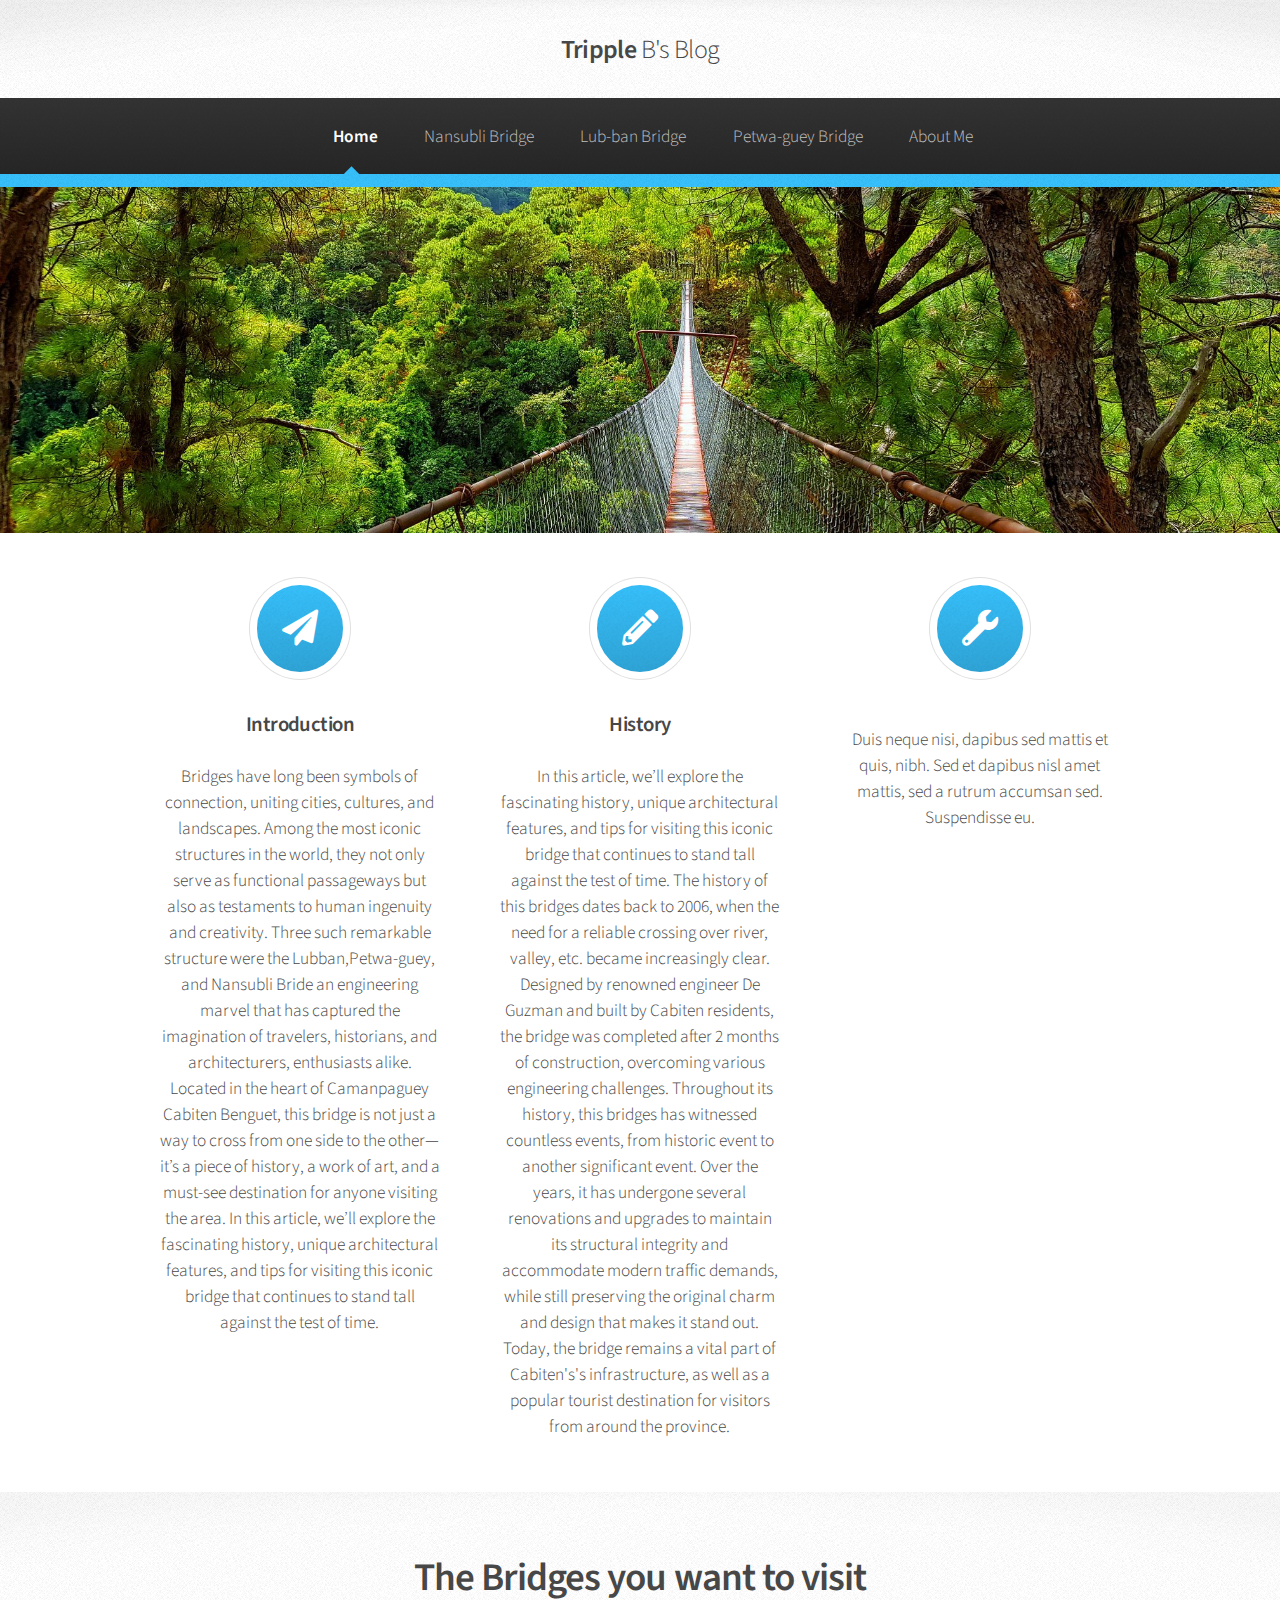
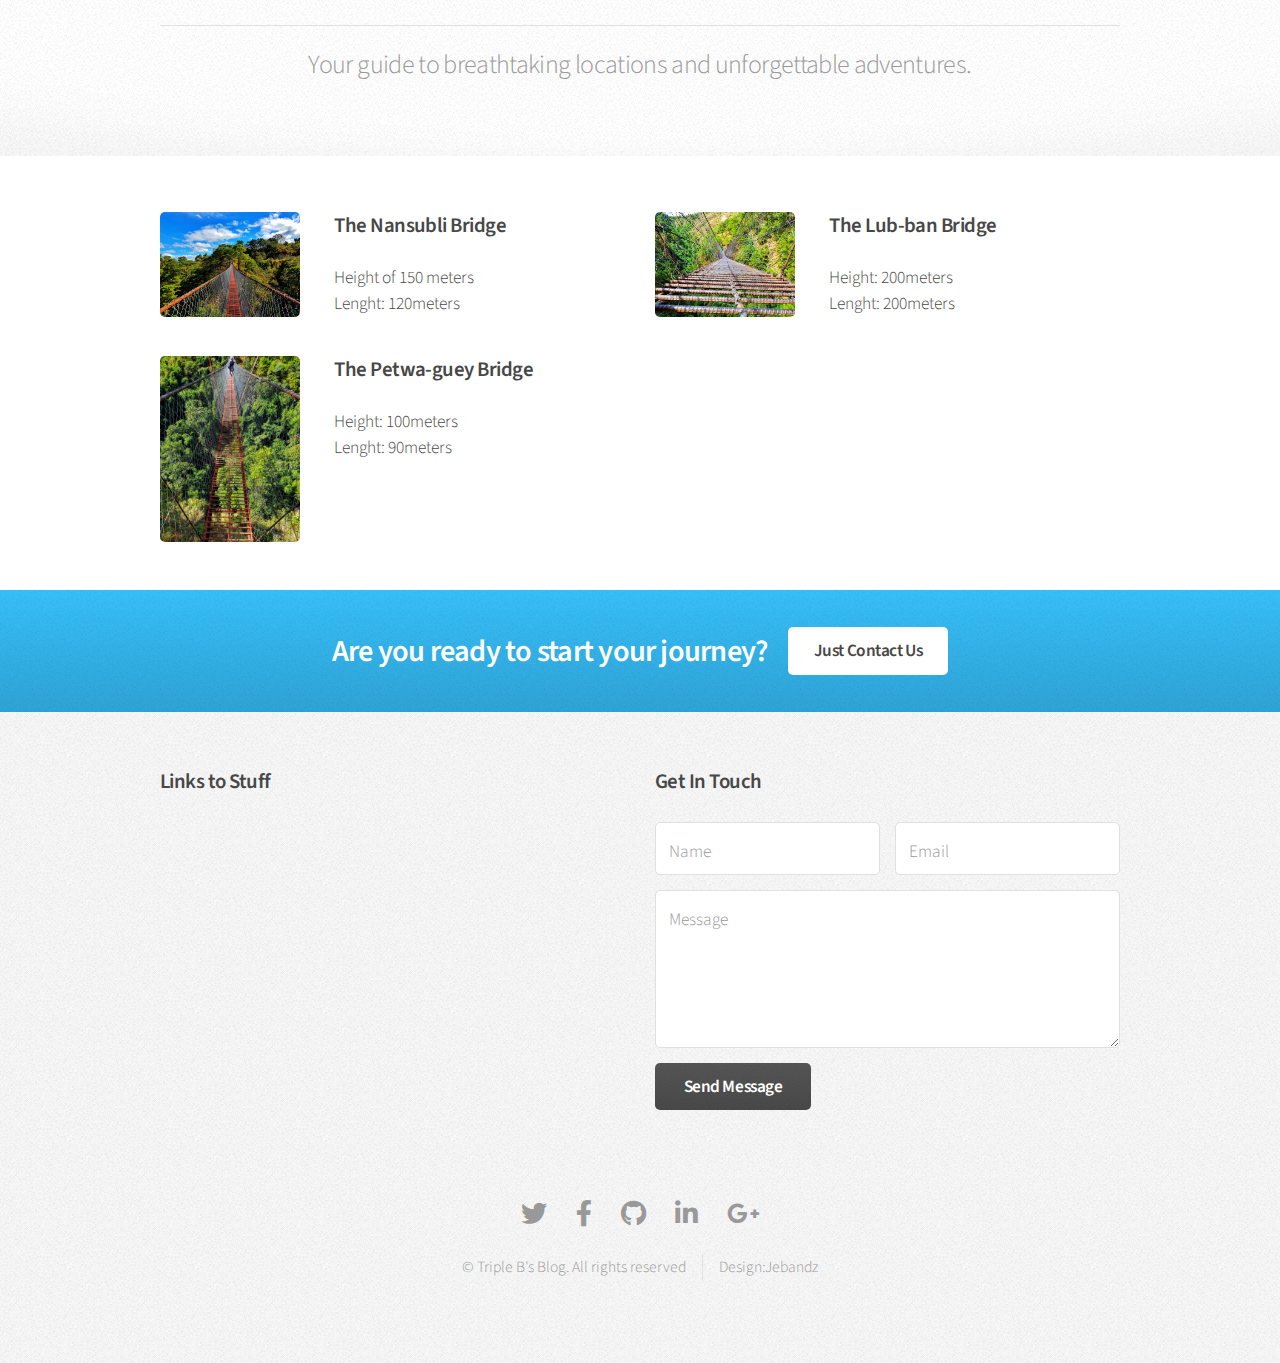
==== commit a3fccad1: "Update index.html" ====
--- a/index.html
+++ b/index.html
@@ -1,9 +1,4 @@
 <!DOCTYPE HTML>
-<!--
-	Arcana by HTML5 UP
-	html5up.net | @ajlkn
-	Free for personal and commercial use under the CCA 3.0 license (html5up.net/license)
--->
 <html>
 	<head>
 		<title>tripple b's blog</title>
@@ -199,7 +194,7 @@
 					<!-- Copyright -->
 						<div class="copyright">
 							<ul class="menu">
-								<li>&copy; Triple B's Blog. All rights reserved</li><li>Design:Jeofrey Bandisa</a></li>
+								<li>&copy; Triple B's Blog. All rights reserved</li><li>Design:Jebandz</a></li>
 							</ul>
 						</div>
 
@@ -207,4 +202,4 @@
 
 		</div>
 	</body>
-</html>+</html>
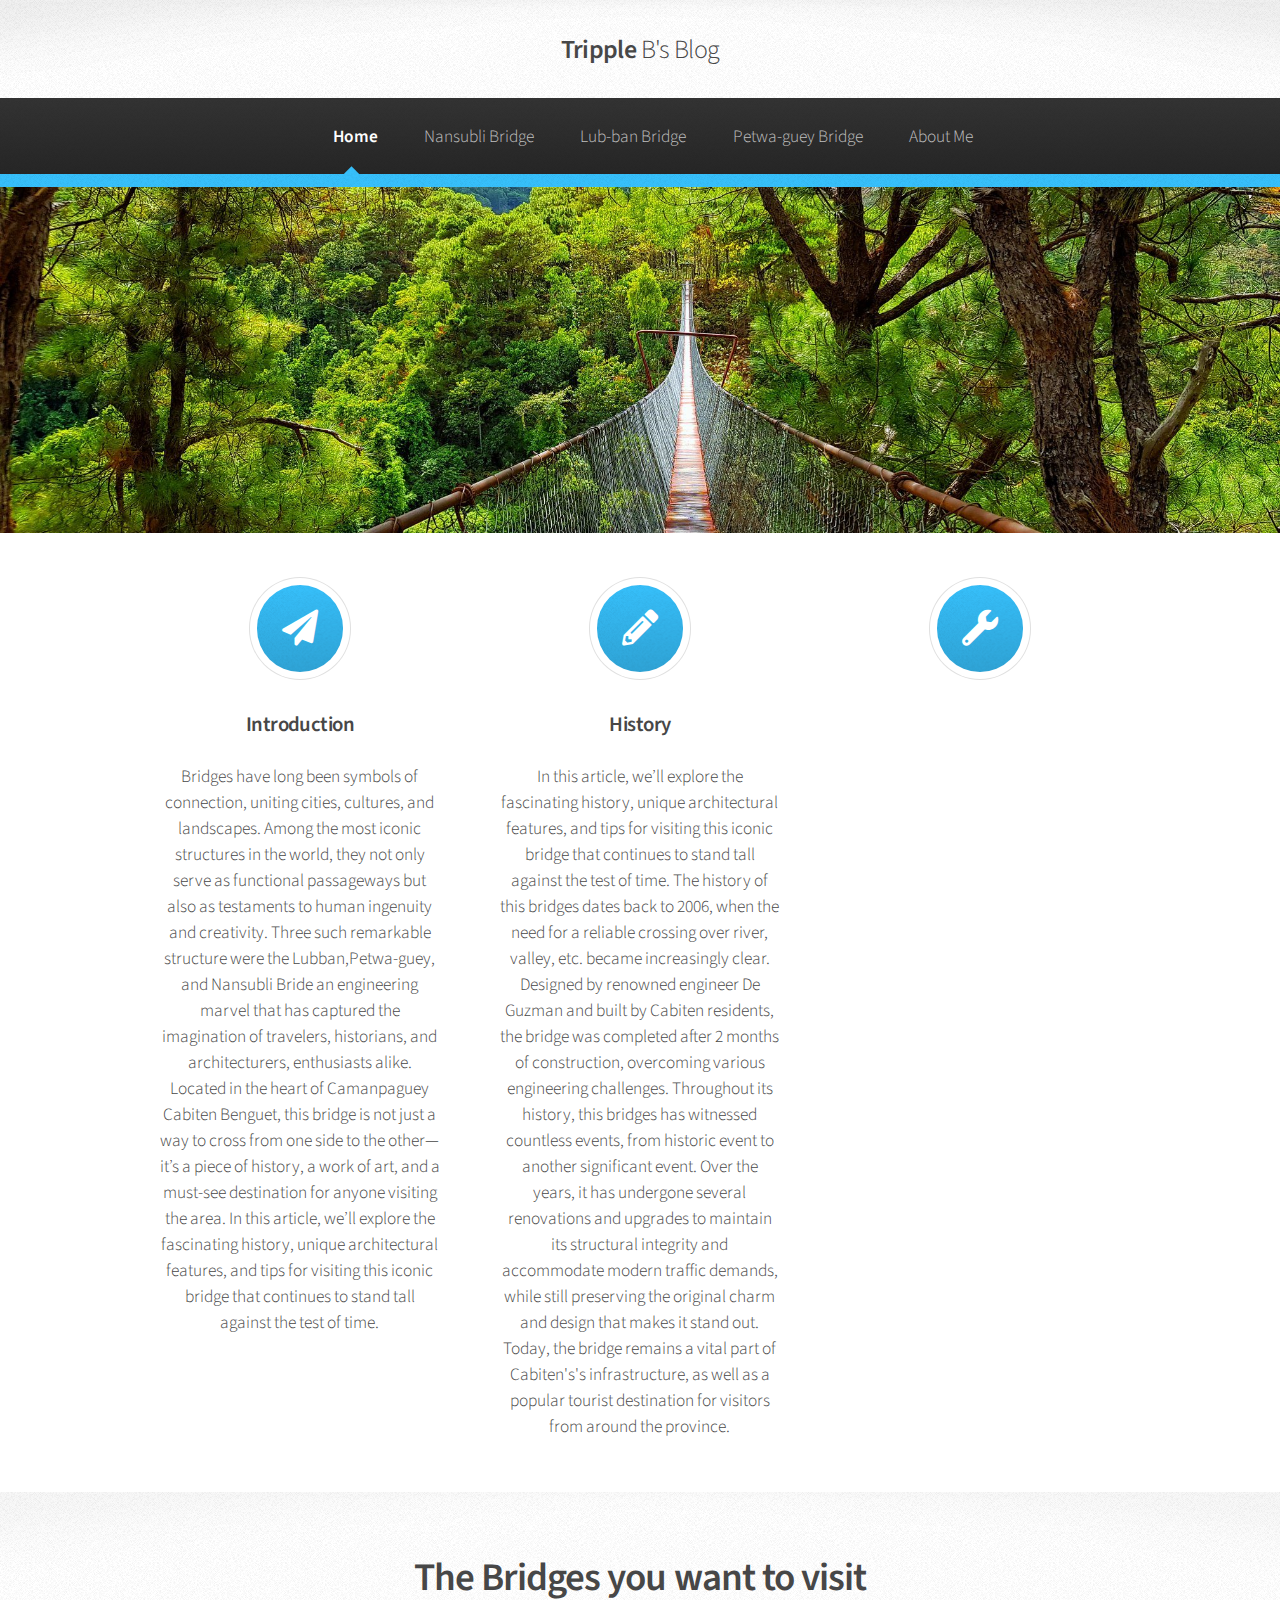
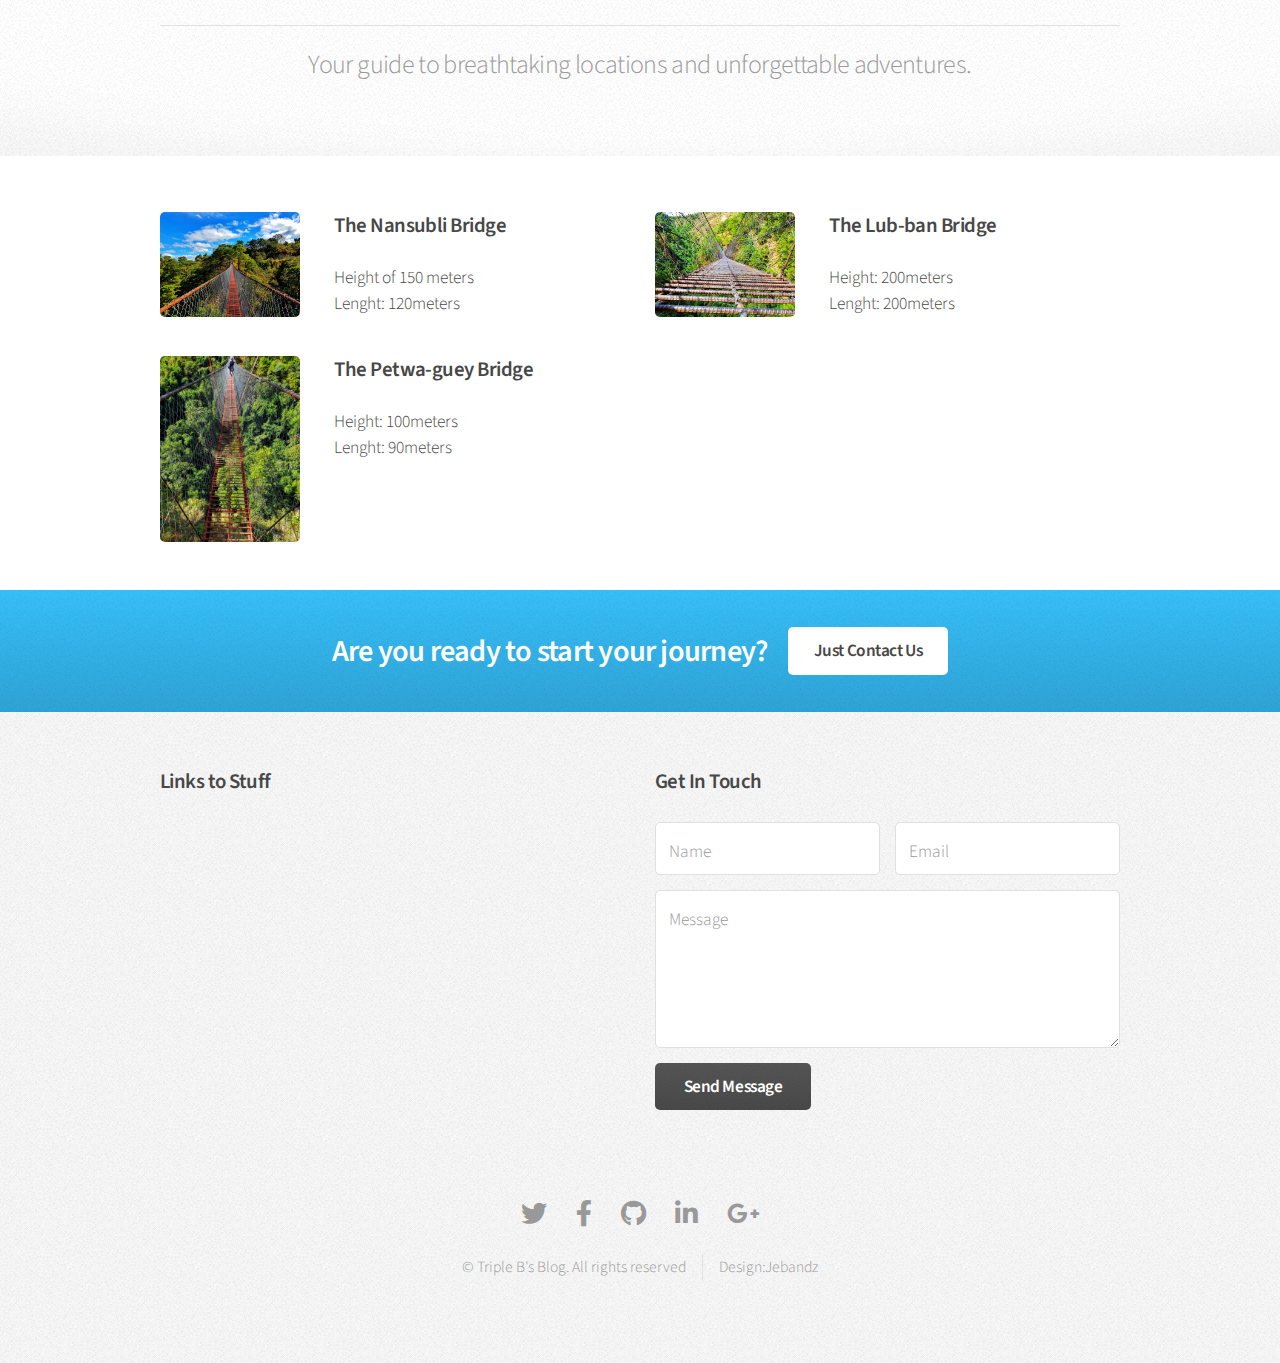
==== commit 3af27203: "Update index.html" ====
--- a/index.html
+++ b/index.html
@@ -74,7 +74,7 @@
 								<div class="box highlight">
 									<i class="icon solid major fa-wrench"></i>
 									<h3></h3>
-									<p>Duis neque nisi, dapibus sed mattis et quis, nibh. Sed et dapibus nisl amet mattis, sed a rutrum accumsan sed. Suspendisse eu.</p>
+									<p></p>
 								</div>
 							</section>
 						</div>
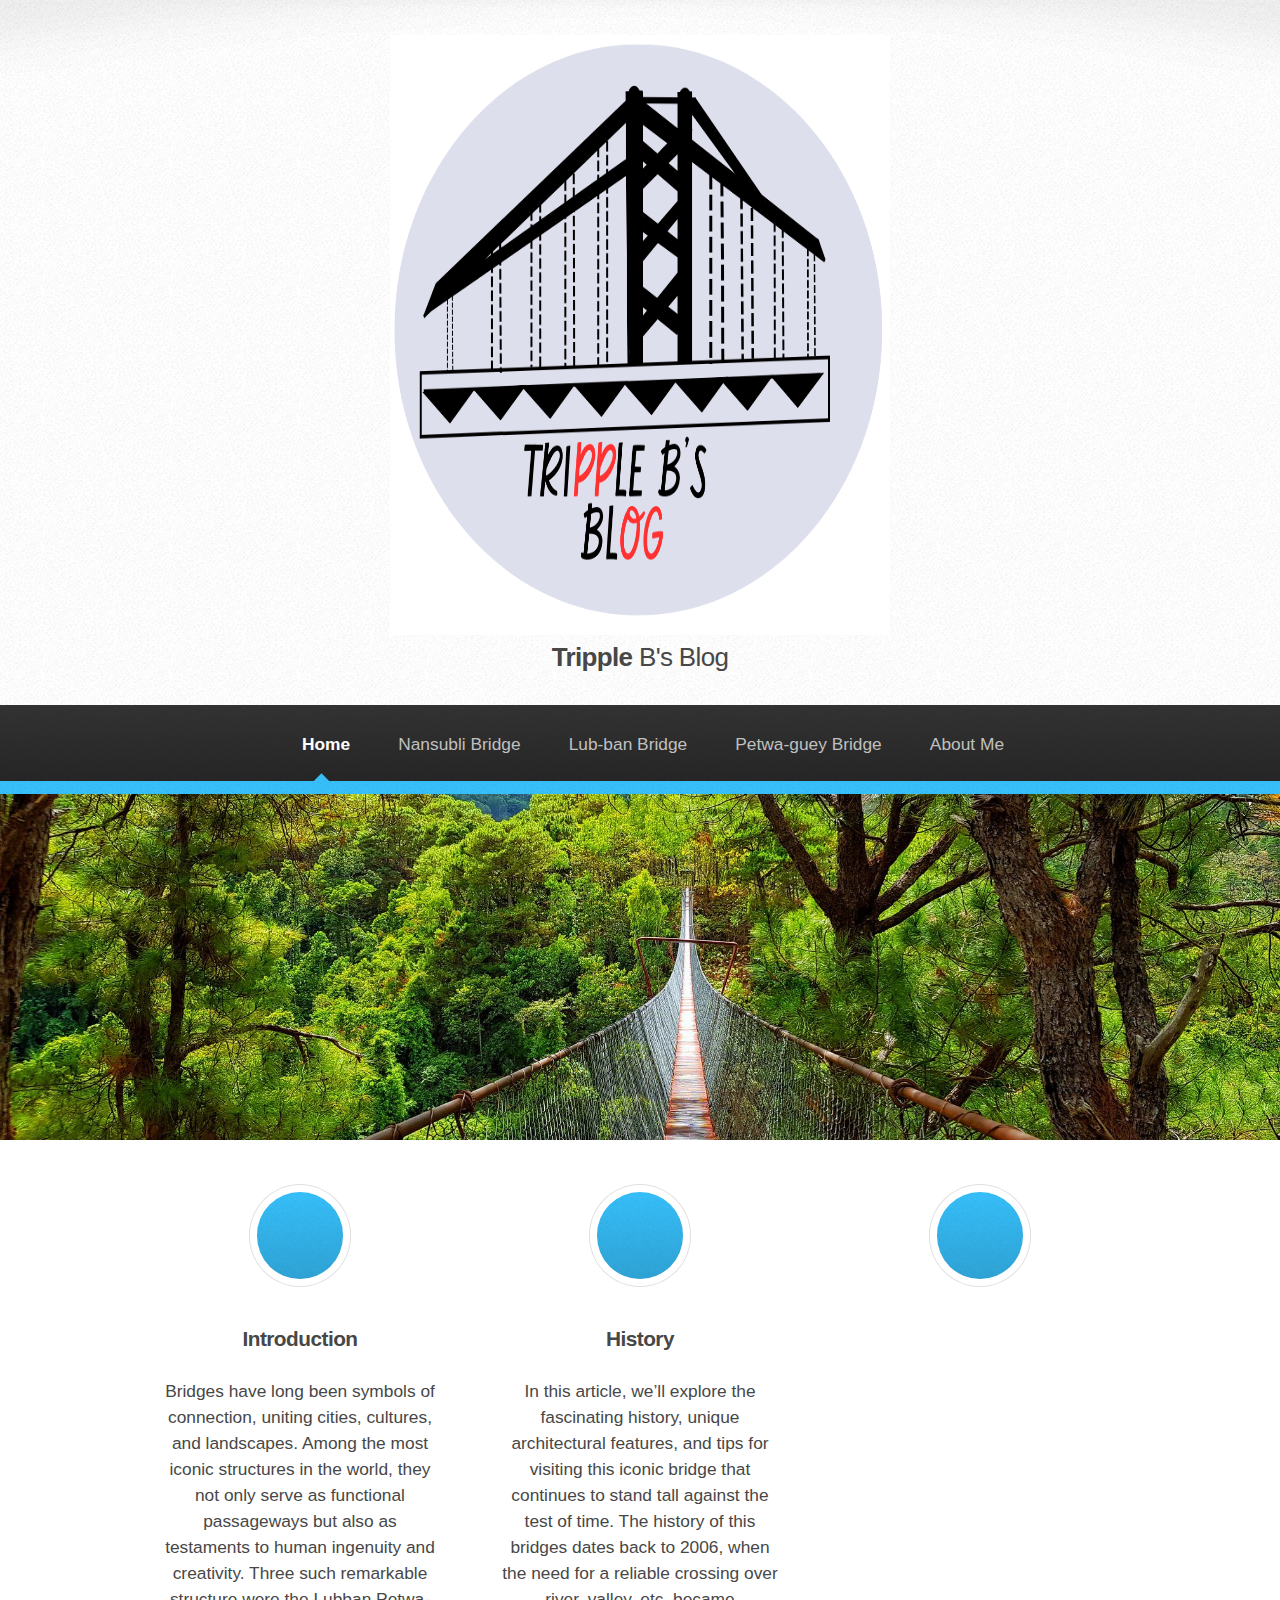
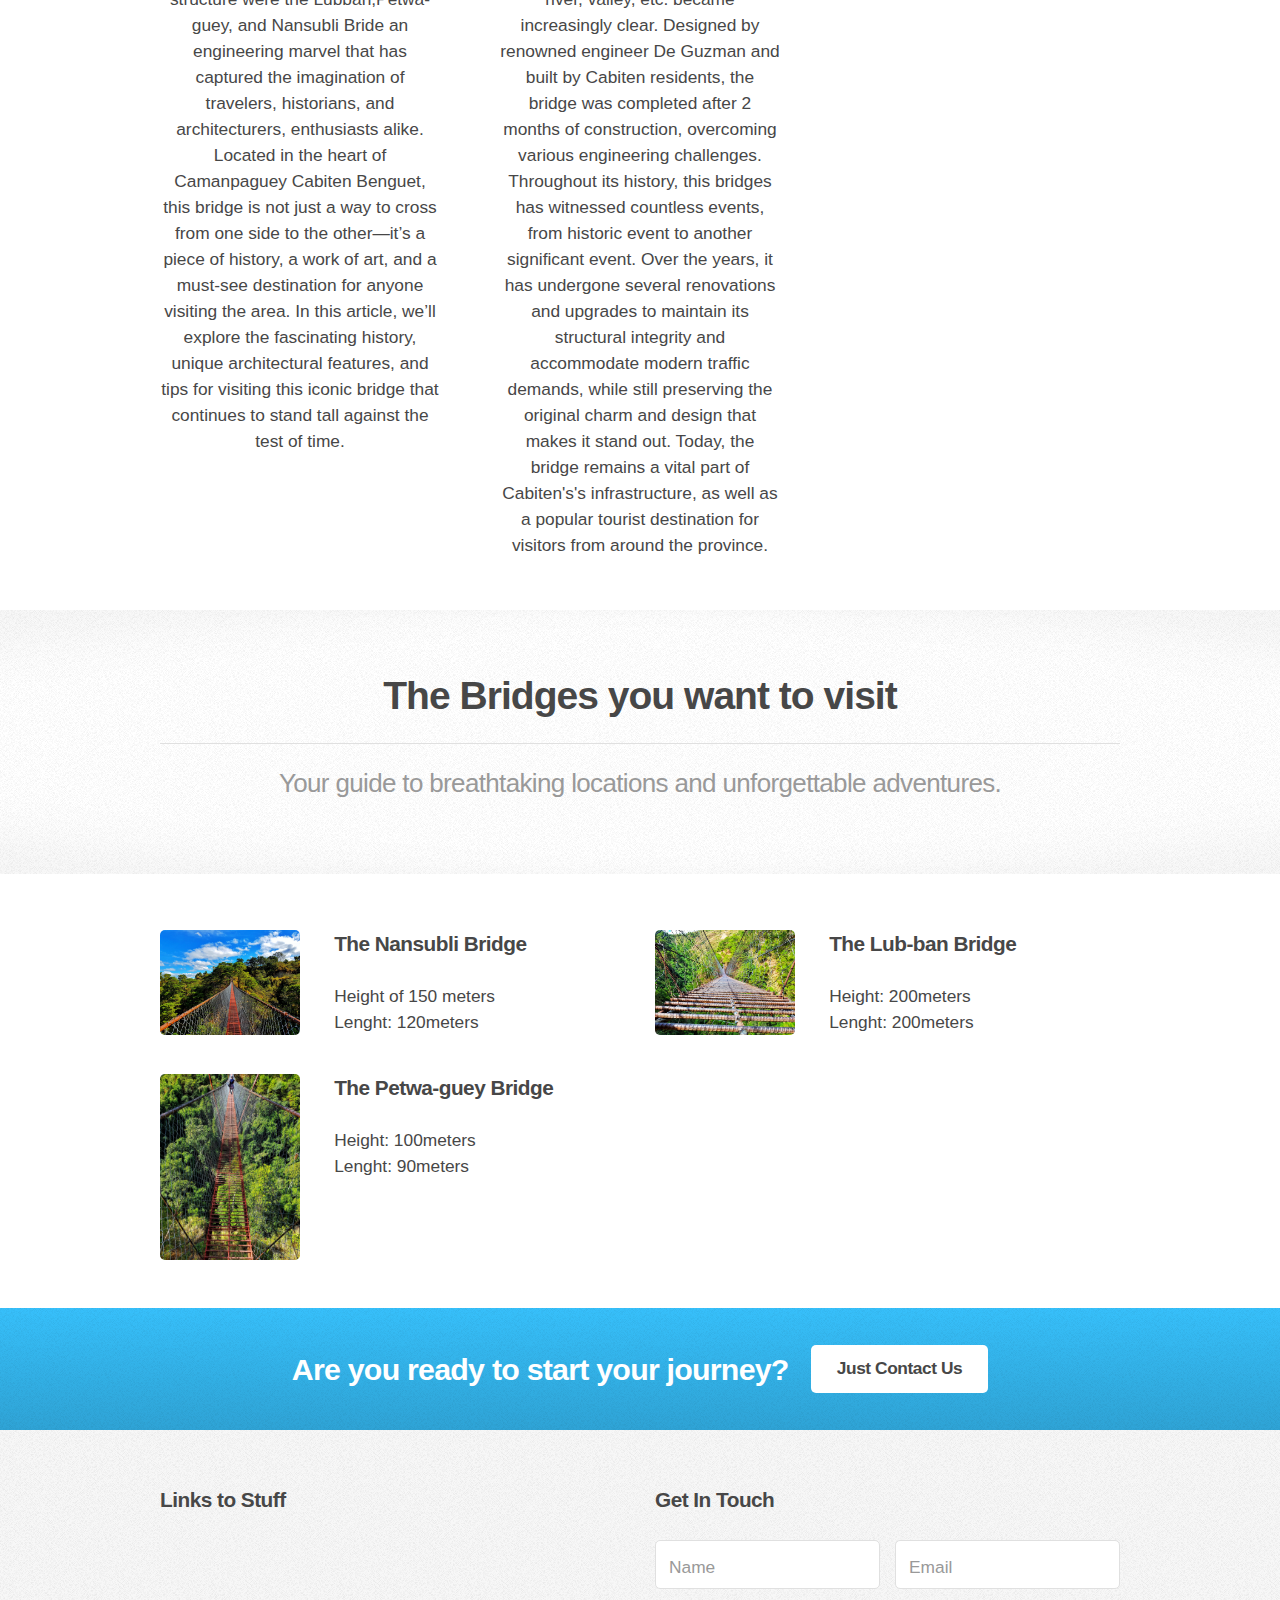
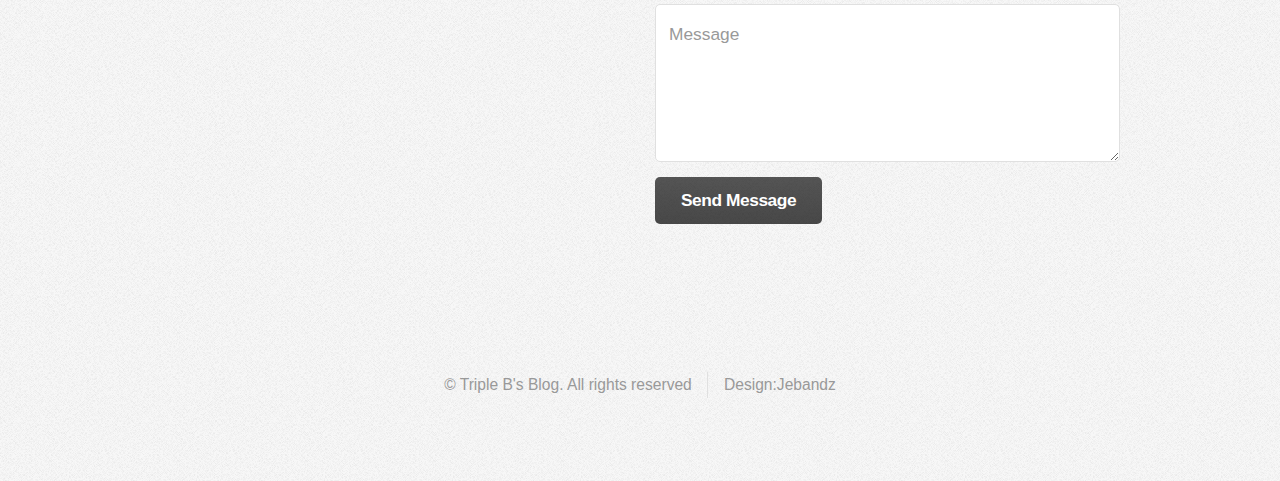
==== commit 29f658c1: "Update index.html" ====
--- a/index.html
+++ b/index.html
@@ -13,6 +13,7 @@
 				<div id="header">
 
 					<!-- Logo -->
+						<img src="images/mylogo.png" alt="Girl in a jacket" width="500" height="600">
 						<h1><a href="index.html" id="logo">Tripple <em>B's Blog</em></a></h1>
 
 					<!-- Nav -->
--- a/assets/css/main.css
+++ b/assets/css/main.css
@@ -1,11 +1,4 @@
-@import url("fontawesome-all.min.css");
-@import url("https://fonts.googleapis.com/css?family=Source+Sans+Pro:300,300italic,600,600italic");
-
-/*
-	Arcana by HTML5 UP
-	html5up.net | @ajlkn
-	Free for personal and commercial use under the CCA 3.0 license (html5up.net/license)
-*/
+
 
 html, body, div, span, applet, object,
 iframe, h1, h2, h3, h4, h5, h6, p, blockquote,
@@ -3323,4 +3316,4 @@
 				text-align: left;
 			}
 
-	}+	}
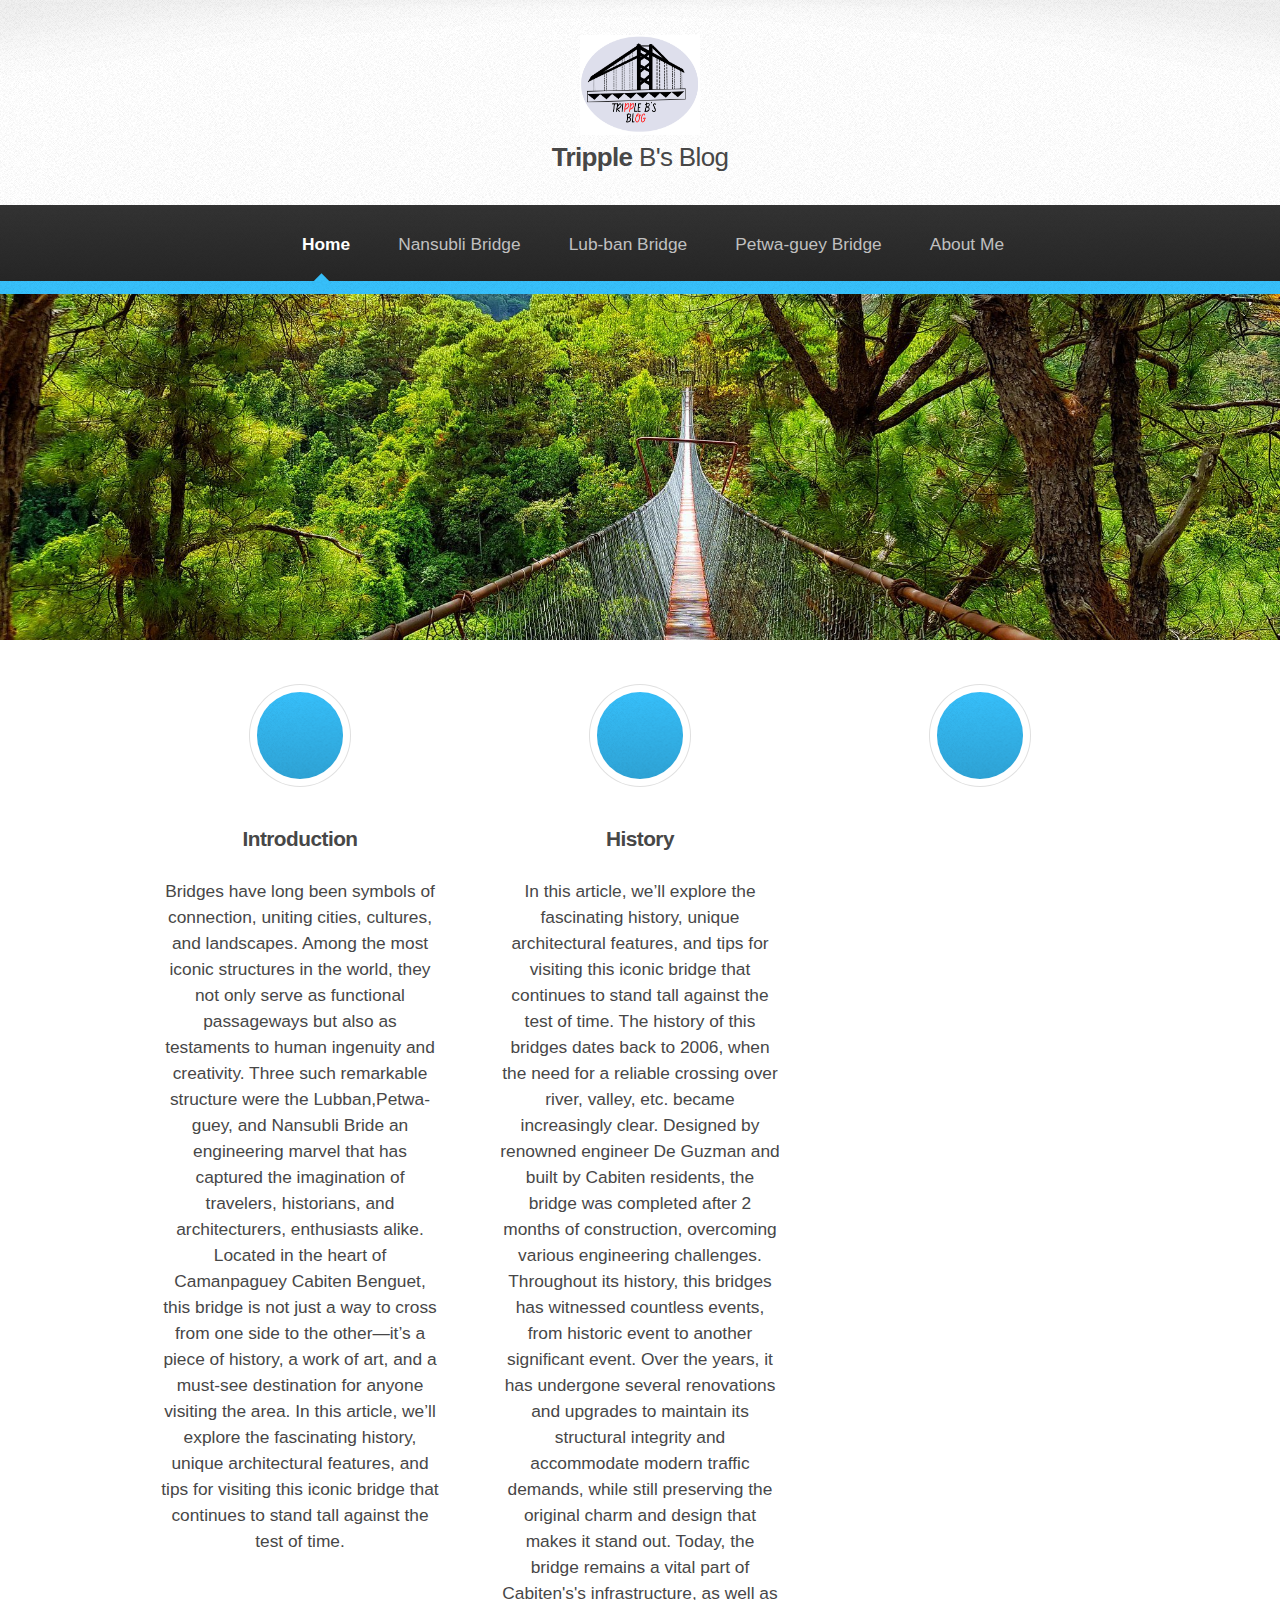
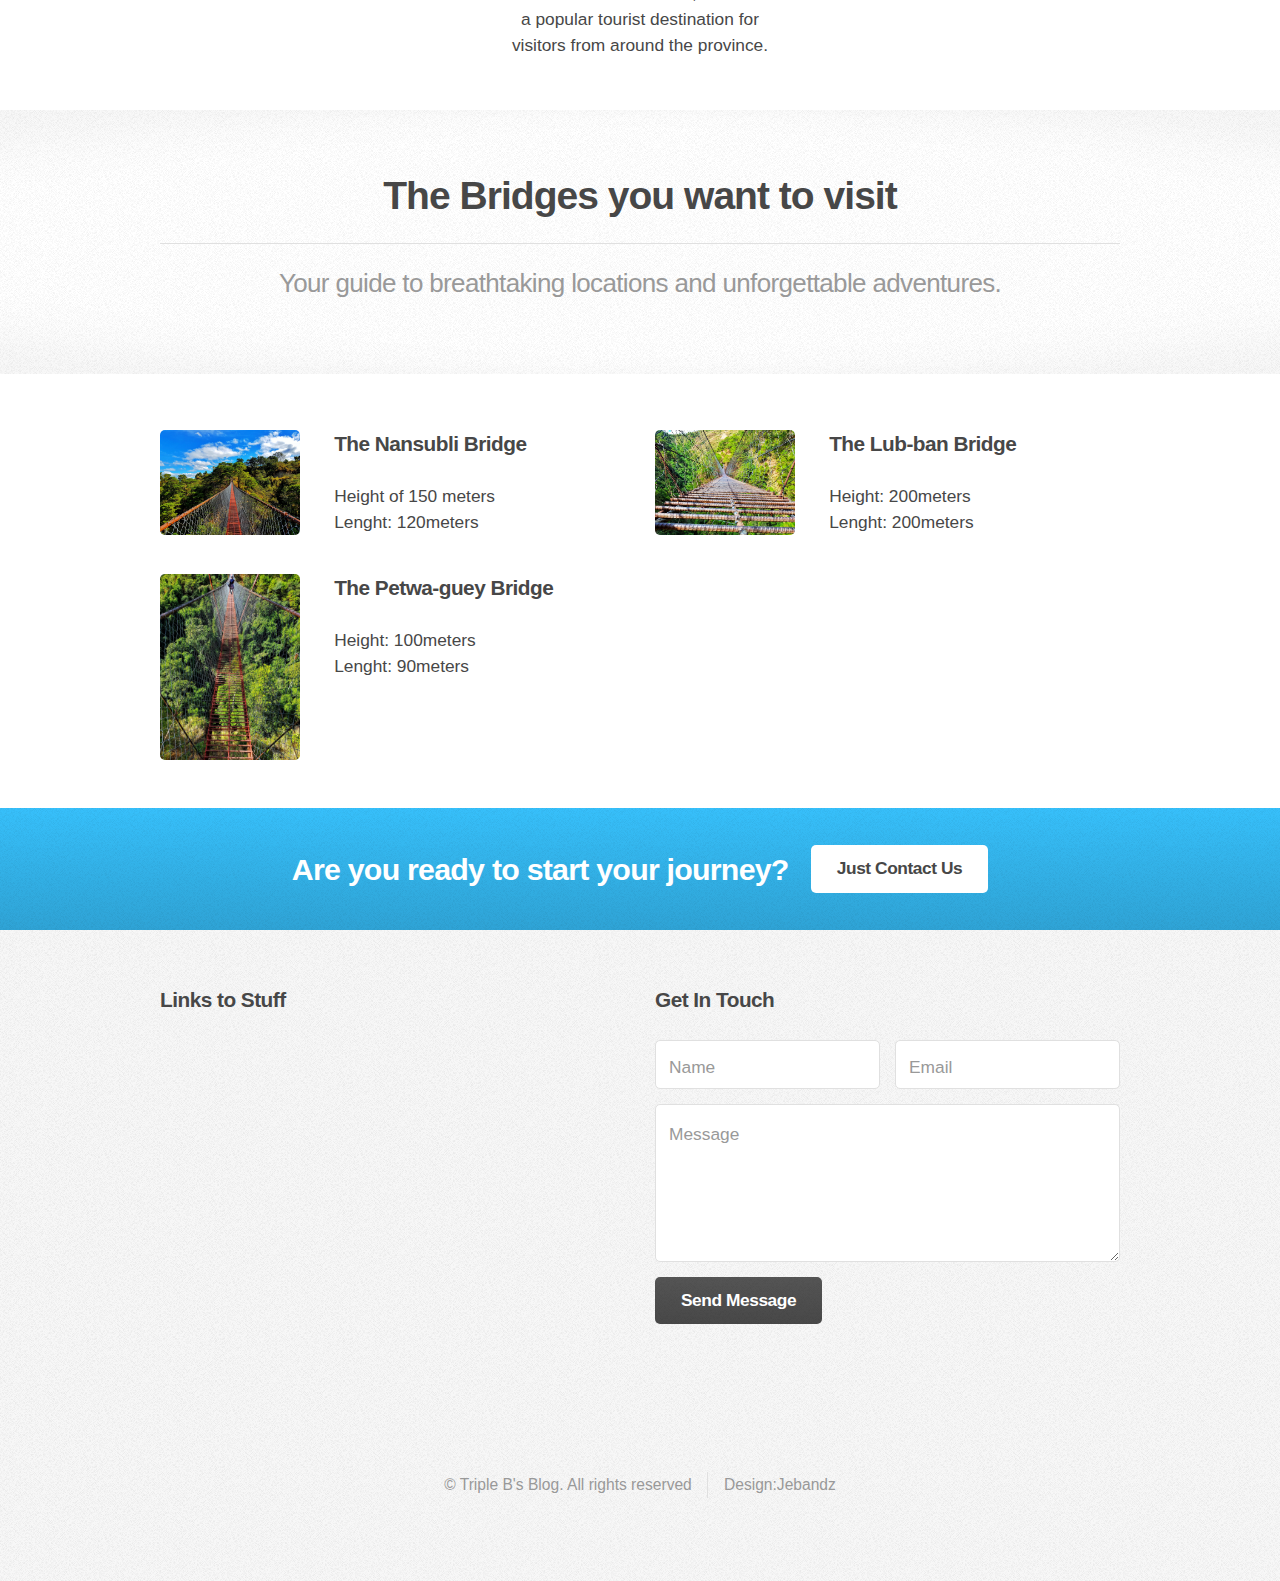
==== commit 58ecc635: "Update index.html" ====
--- a/index.html
+++ b/index.html
@@ -13,7 +13,7 @@
 				<div id="header">
 
 					<!-- Logo -->
-						<img src="images/mylogo.png" alt="Girl in a jacket" width="500" height="600">
+						<img src="images/mylogo.png" alt="Girl in a jacket" width="120" height="100">
 						<h1><a href="index.html" id="logo">Tripple <em>B's Blog</em></a></h1>
 
 					<!-- Nav -->
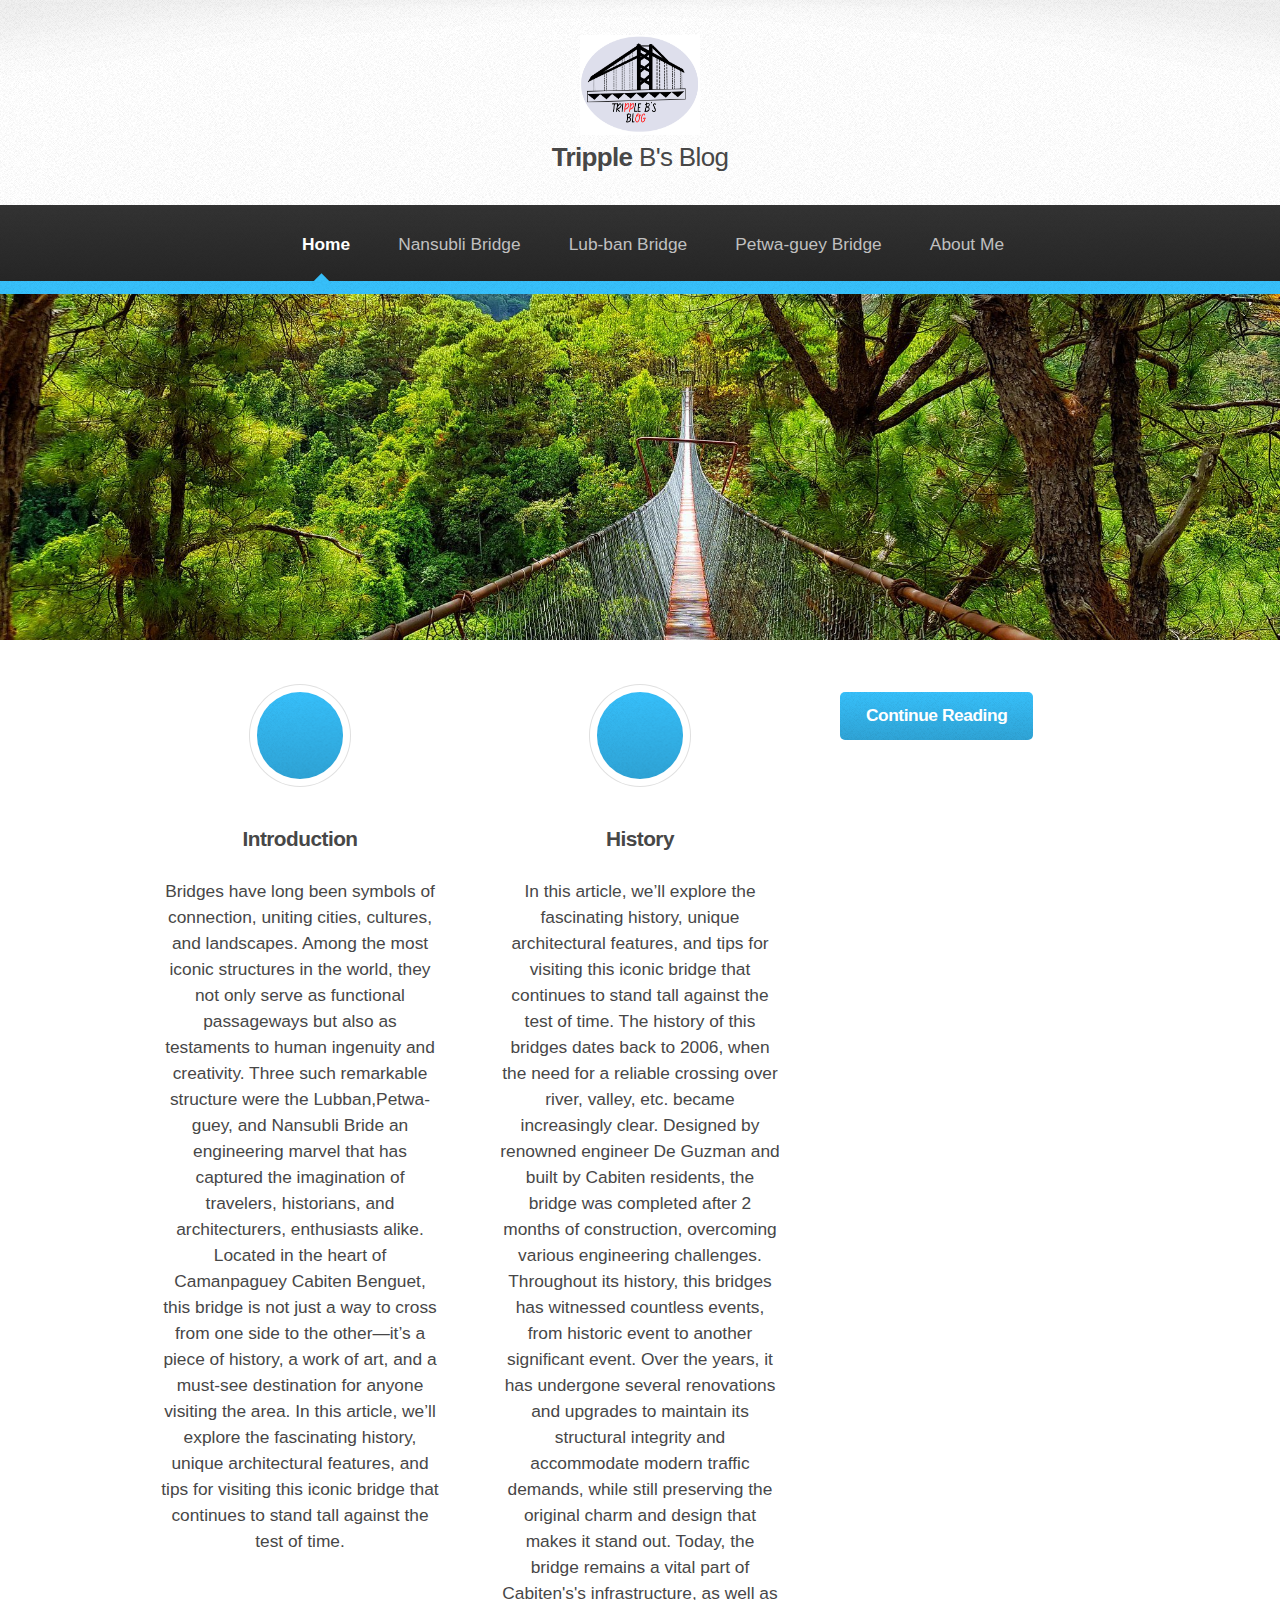
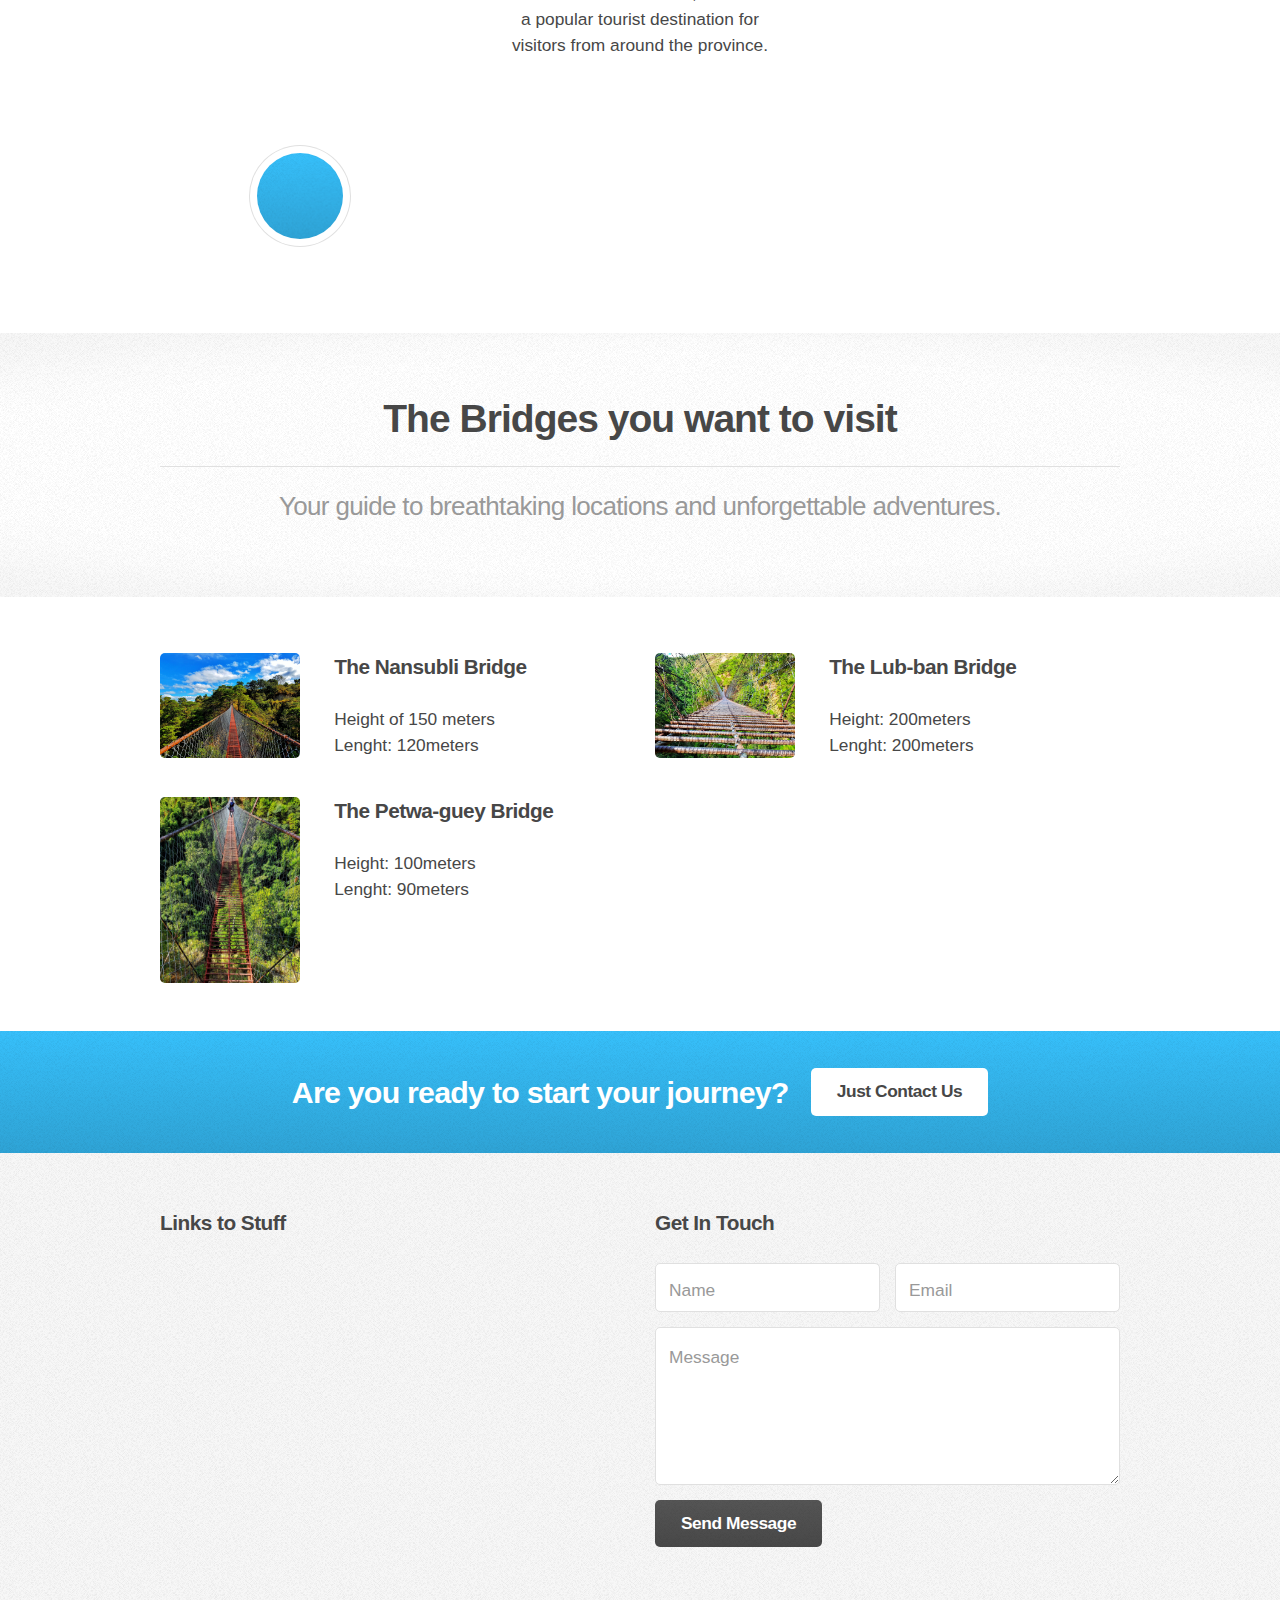
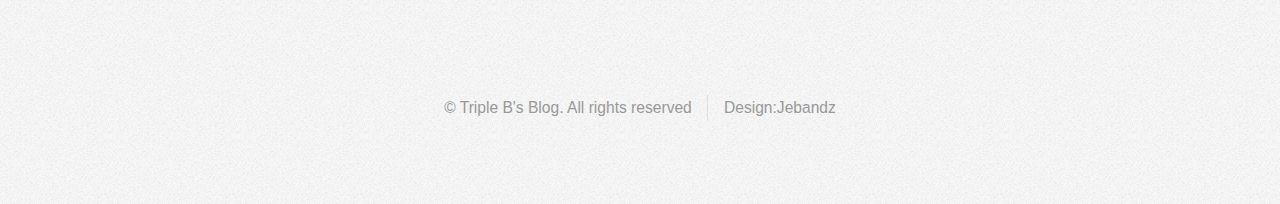
==== commit d39e579e: "Update index.html" ====
--- a/index.html
+++ b/index.html
@@ -71,6 +71,10 @@
 									</p>
 								</div>
 							</section>
+							<footer>
+											<a href="right-sidebar.html" class="button">Continue Reading</a>
+										</footer>
+
 							<section class="col-4 col-12-narrower">
 								<div class="box highlight">
 									<i class="icon solid major fa-wrench"></i>
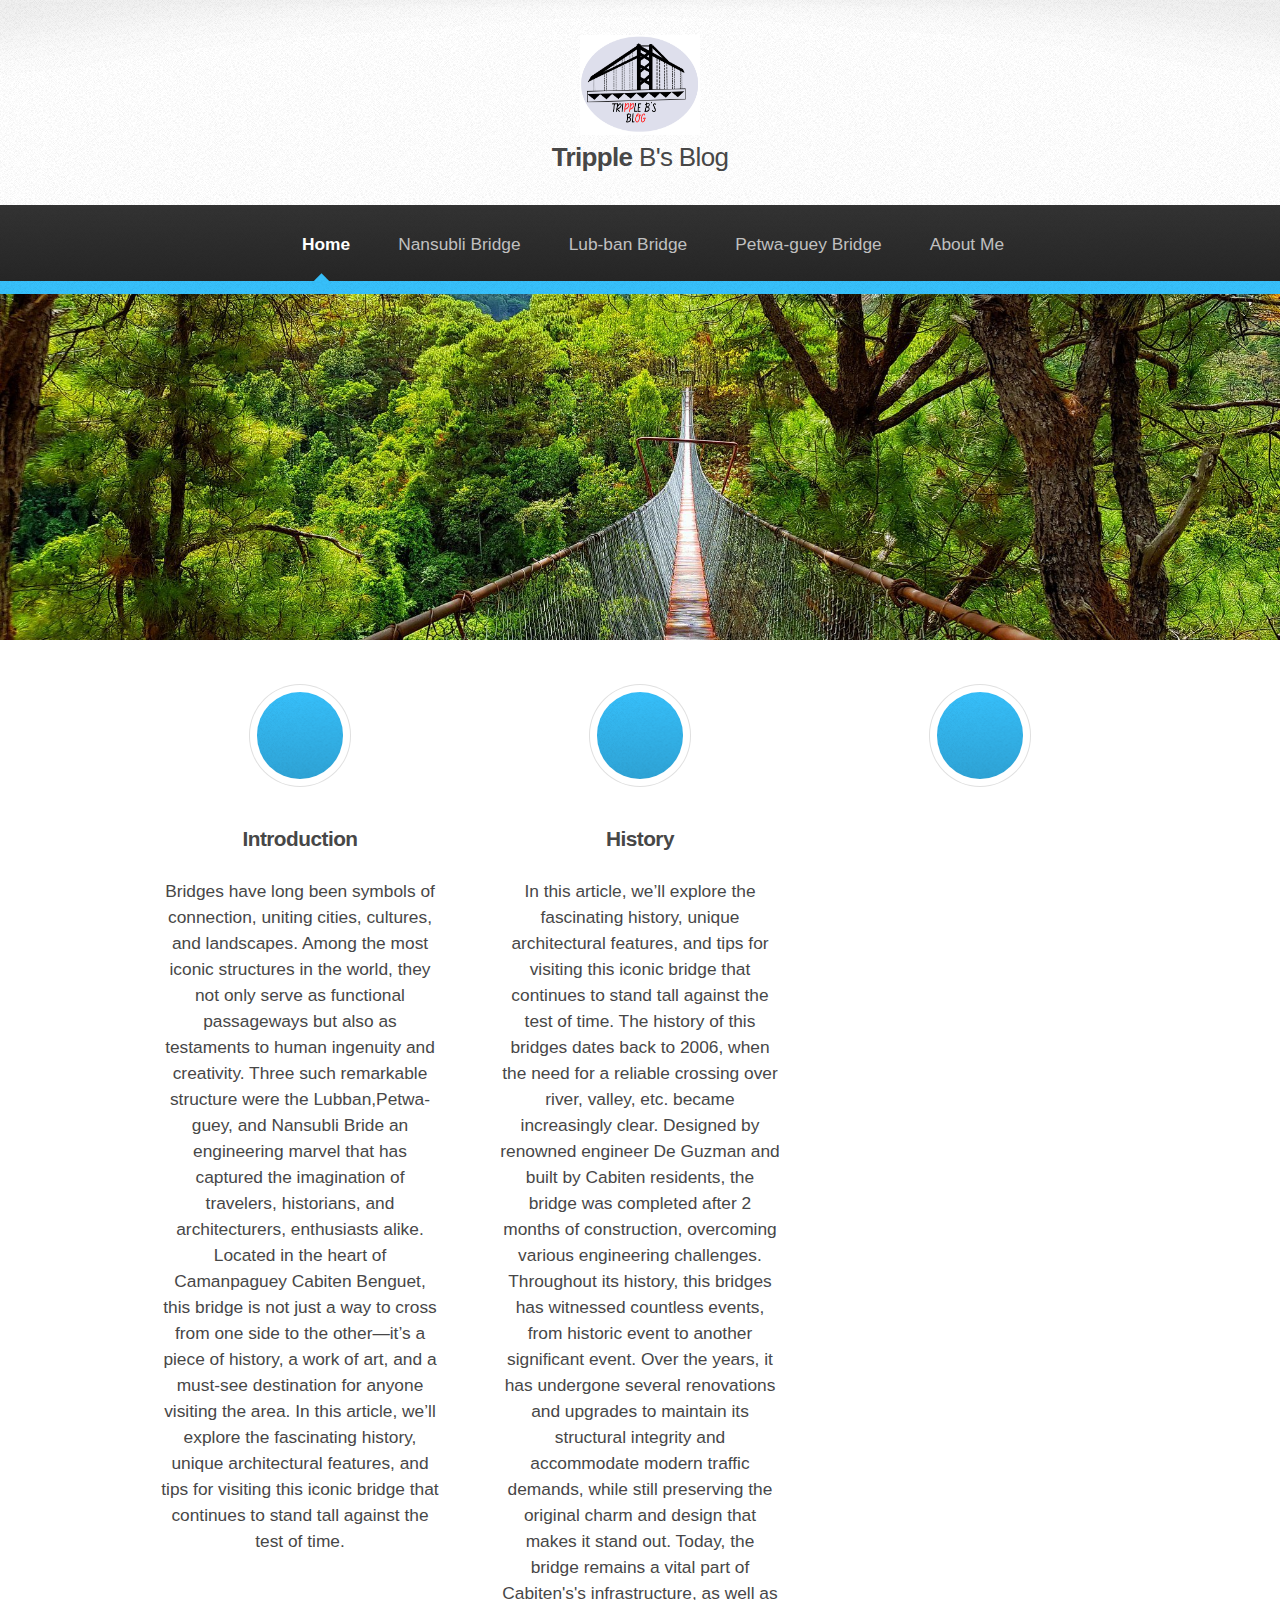
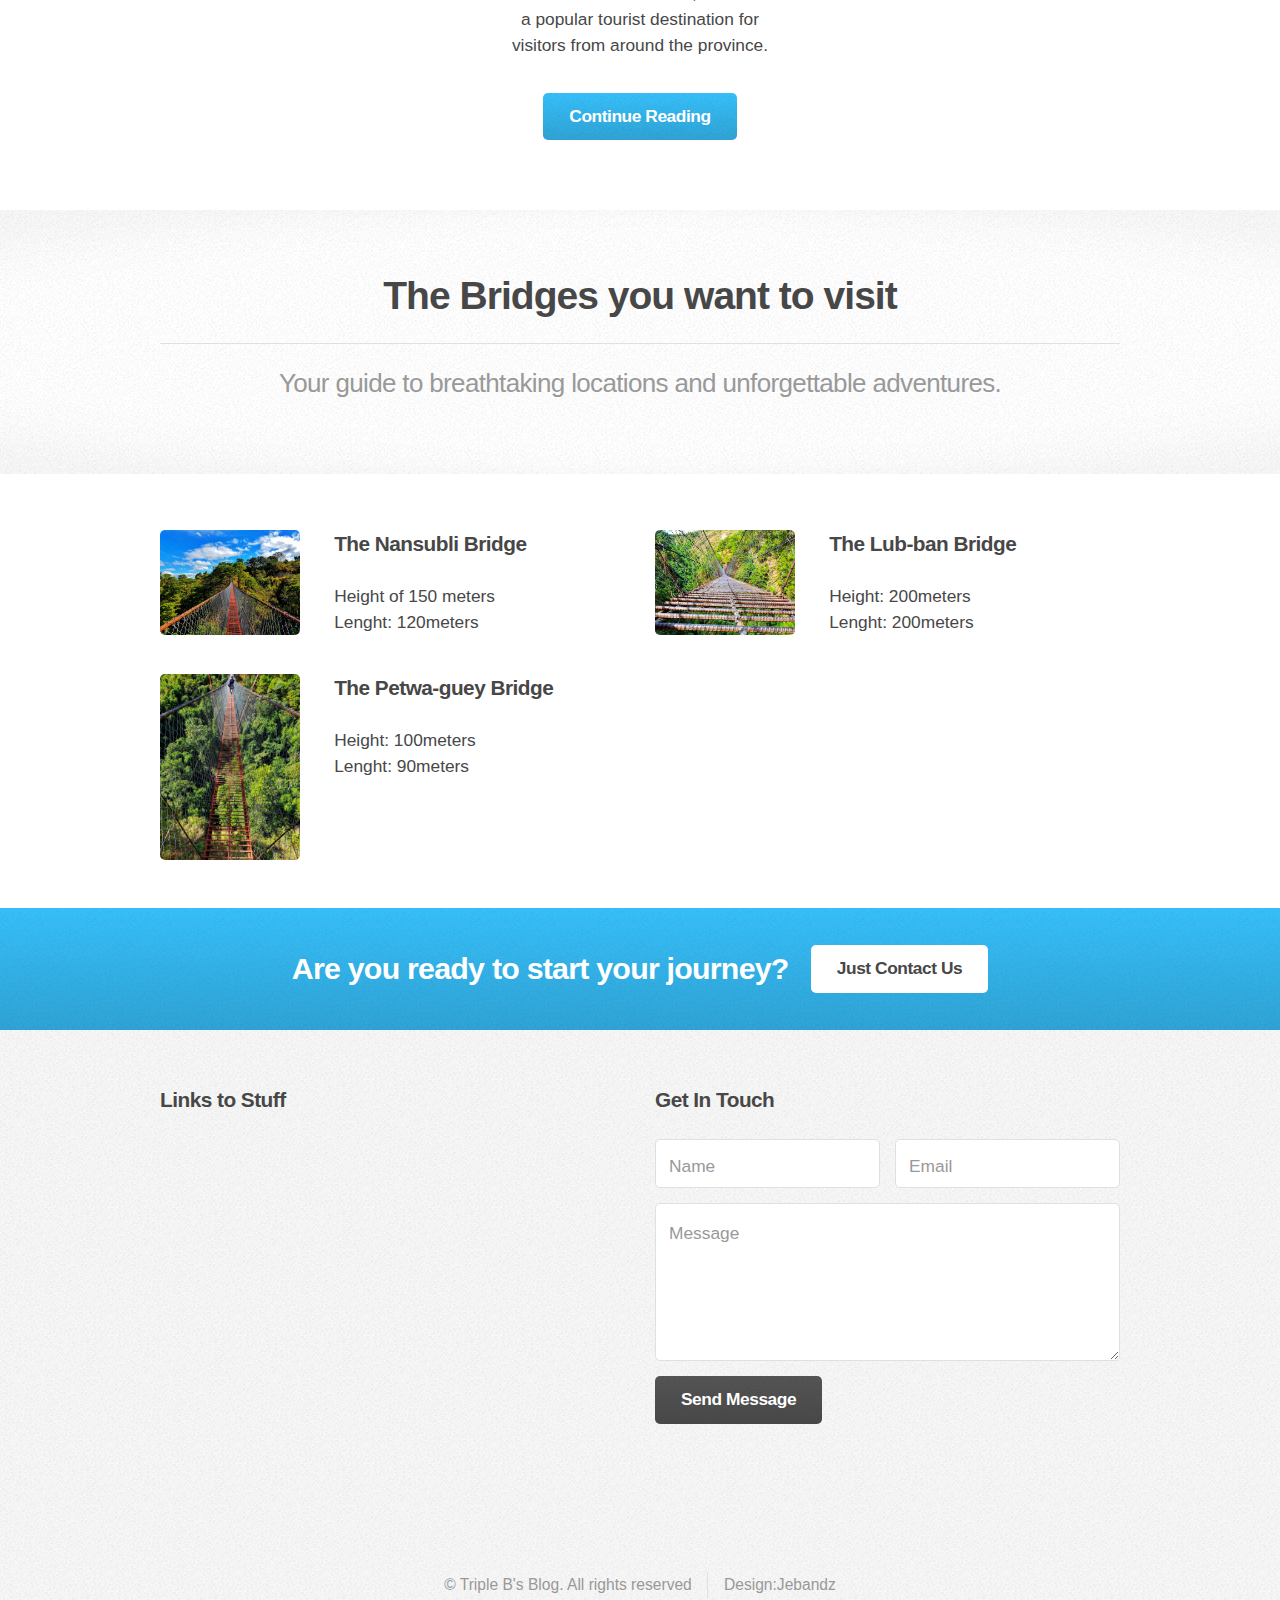
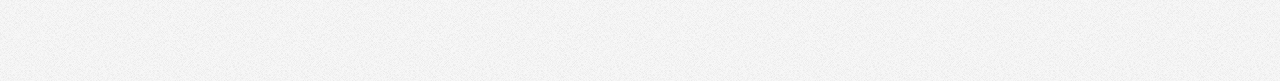
==== commit e729829b: "Update index.html" ====
--- a/index.html
+++ b/index.html
@@ -69,11 +69,11 @@
 										original charm and design that makes it stand out. Today, the bridge remains a vital part of
 										Cabiten's's infrastructure, as well as a popular tourist destination for visitors from around the province.
 									</p>
-								</div>
-							</section>
-							<footer>
+									<footer>
 											<a href="right-sidebar.html" class="button">Continue Reading</a>
 										</footer>
+								</div>
+							</section>
 
 							<section class="col-4 col-12-narrower">
 								<div class="box highlight">
